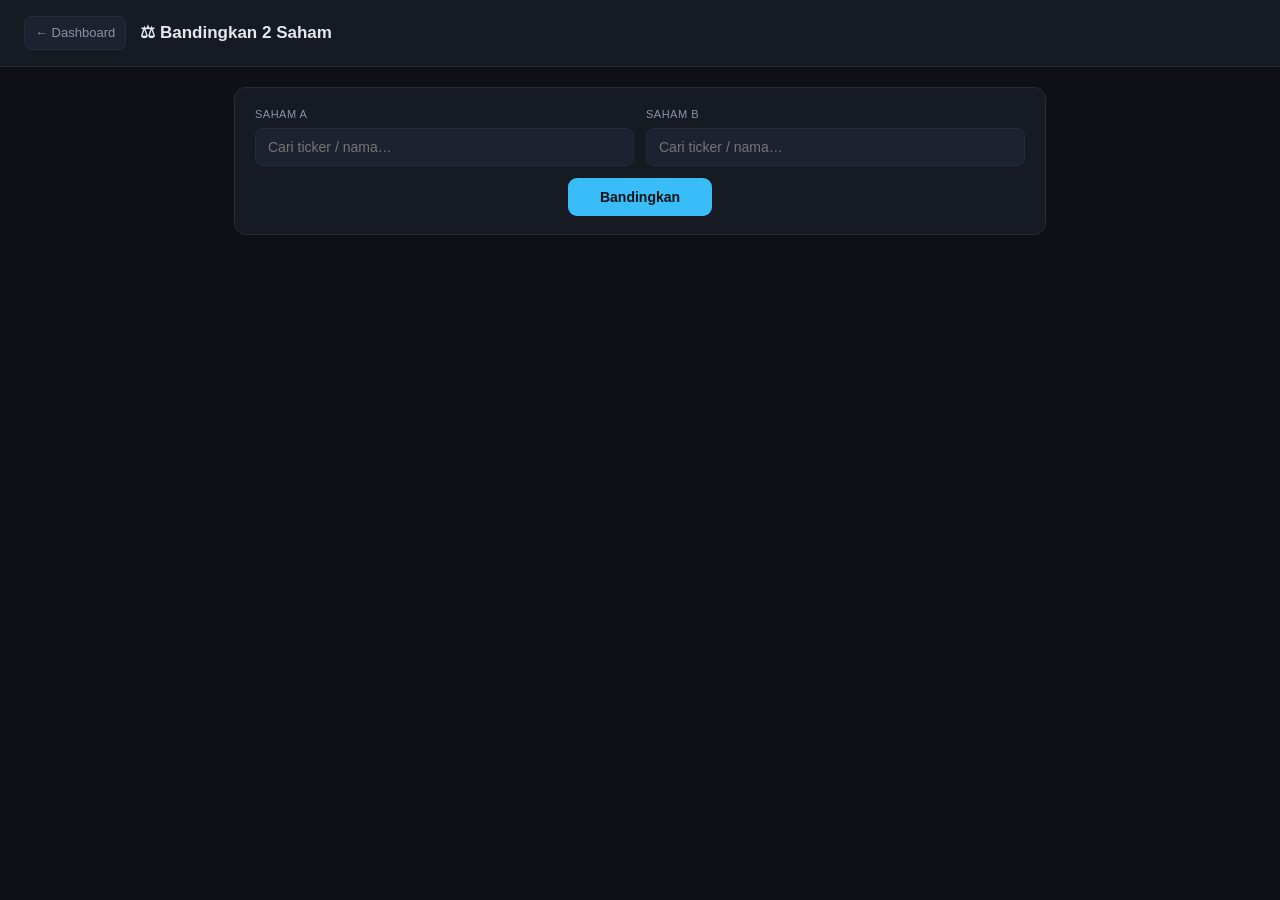
==== compare.html @ 220cf71a "feat: stock detail tabs + radar chart + TV chart + compare page Modal detail sekarang 4 tab:   - Rin" ====
<!doctype html>
<html lang="id">
<head>
  <meta charset="utf-8" />
  <meta name="viewport" content="width=device-width, initial-scale=1, viewport-fit=cover" />
  <meta name="theme-color" content="#0f1117" />
  <title>Bandingkan Saham · Pluang Stock Signal</title>
  <link rel="stylesheet" href="styles.css" />
</head>
<body>

  <header class="cmp-header">
    <a href="index.html" class="cmp-back">← Dashboard</a>
    <h1>⚖ Bandingkan 2 Saham</h1>
  </header>

  <div class="cmp-main">

    <!-- Pickers -->
    <div class="card">
      <div class="cmp-pickers" id="pickers">
        <div class="cmp-picker">
          <label for="input-a">Saham A</label>
          <input id="input-a" list="stock-datalist" placeholder="Cari ticker / nama…" autocomplete="off" spellcheck="false" />
        </div>
        <div class="cmp-picker">
          <label for="input-b">Saham B</label>
          <input id="input-b" list="stock-datalist" placeholder="Cari ticker / nama…" autocomplete="off" spellcheck="false" />
        </div>
        <div class="cmp-btn">
          <button class="cmp-go-btn" id="go-btn">Bandingkan</button>
        </div>
      </div>
      <datalist id="stock-datalist"></datalist>
    </div>

    <!-- Error -->
    <div class="cmp-error" id="cmp-error" style="display:none"></div>

    <!-- Result -->
    <div class="cmp-result" id="cmp-result"></div>

  </div>

  <script src="data/stocks.js"></script>
  <script src="js/signals.js"></script>
  <script src="js/compare.js"></script>
  <script>
    if (!window.STOCK_UNIVERSE || !window.STOCK_UNIVERSE.length) {
      document.getElementById("cmp-error").textContent = "Data saham gagal dimuat. Buka via server lokal atau GitHub Pages.";
      document.getElementById("cmp-error").style.display = "";
    }
  </script>
</body>
</html>
---- styles.css ----
:root {
  --bg: #0f1117;
  --panel: #161a23;
  --panel-2: #1d2230;
  --border: #262c3a;
  --text: #e6e8ee;
  --muted: #8a93a6;
  --accent: #4ade80;
  --accent-2: #38bdf8;
  --up: #22c55e;
  --down: #ef4444;
  --flat: #94a3b8;
  --red: #ef4444;
  --orange: #f97316;
  --yellow: #eab308;
  --green: #22c55e;
  --gray: #6b7280;
}

* { box-sizing: border-box; }

html, body {
  margin: 0; padding: 0;
  background: var(--bg);
  color: var(--text);
  font-family: -apple-system, BlinkMacSystemFont, "Segoe UI", Roboto, "Helvetica Neue", Arial, sans-serif;
  font-size: 14px;
  line-height: 1.5;
  -webkit-tap-highlight-color: transparent;
}

a { color: var(--accent-2); text-decoration: none; }
a:hover { text-decoration: underline; }

/* ── Header ── */
header {
  padding: 20px 28px;
  padding-top: calc(20px + env(safe-area-inset-top, 0px));
  border-bottom: 1px solid var(--border);
  background: linear-gradient(180deg, var(--panel) 0%, var(--bg) 100%);
}
header h1 { margin: 0 0 4px; font-size: 20px; }
header p  { margin: 0; color: var(--muted); font-size: 12px; }
header .palestine-flag {
  display: inline-block; width: 18px; height: 12px;
  background: linear-gradient(to bottom, #000 0% 33%, #fff 33% 66%, #009736 66% 100%);
  position: relative; vertical-align: -2px; margin-right: 6px; border-radius: 2px;
}
header .palestine-flag::before {
  content: ""; position: absolute; left: 0; top: 0; bottom: 0; width: 6px;
  background: #ed2e38; clip-path: polygon(0 0, 100% 50%, 0 100%);
}

/* ── Layout ── */
main {
  padding: 20px 28px;
  padding-bottom: calc(20px + env(safe-area-inset-bottom, 0px));
  display: grid;
  grid-template-columns: 1fr;
  gap: 20px;
}

.card {
  background: var(--panel);
  border: 1px solid var(--border);
  border-radius: 12px;
  padding: 18px 20px;
}
.card h2 { margin: 0 0 12px; font-size: 15px; letter-spacing: 0.2px; }
.card .subtitle { color: var(--muted); margin: -8px 0 12px; font-size: 12px; }

/* ── Controls bar ── */
.controls {
  display: flex;
  flex-wrap: wrap;
  gap: 10px;
  align-items: center;
}
.controls label {
  display: flex;
  align-items: center;
  gap: 6px;
  color: var(--muted);
  font-size: 12px;
  white-space: nowrap;
}
.controls select, .controls input[type=text] {
  background: var(--panel-2);
  color: var(--text);
  border: 1px solid var(--border);
  border-radius: 6px;
  padding: 6px 10px;
  font-size: 13px;
}
.controls .pill {
  background: var(--panel-2);
  border: 1px solid var(--border);
  border-radius: 999px;
  padding: 5px 12px;
  font-size: 12px;
  color: var(--muted);
}

/* ── Desktop table ── */
.table-wrap { margin-top: 14px; overflow-x: auto; }

table { width: 100%; border-collapse: collapse; font-size: 13px; }
th, td {
  text-align: left;
  padding: 10px 8px;
  border-bottom: 1px solid var(--border);
  vertical-align: middle;
}
th {
  font-weight: 600; color: var(--muted); font-size: 11px;
  text-transform: uppercase; letter-spacing: 0.4px;
  cursor: pointer; user-select: none; white-space: nowrap;
}
th:hover { color: var(--text); }
th[data-sort].sorted { color: var(--accent-2); }
th[data-sort].sorted::after { content: " ▾"; }
th[data-sort].sorted.asc::after { content: " ▴"; }

tr.row-clickable { cursor: pointer; }
tr.row-clickable:hover { background: var(--panel-2); }

.ticker { font-weight: 700; }
.name   { color: var(--muted); font-size: 12px; }

/* ── Signal bar (desktop) ── */
.bar-wrap {
  background: var(--panel-2); border-radius: 4px; height: 6px; width: 80px;
  overflow: hidden; display: inline-block; vertical-align: middle; margin-right: 6px;
}
.bar-fill { height: 100%; }
.score-num { font-variant-numeric: tabular-nums; font-weight: 600; }
.signal-cell { white-space: nowrap; }

/* ── Mobile card list ── */
.stocks-mobile { display: none; }

.stock-card {
  background: var(--panel-2);
  border: 1px solid var(--border);
  border-radius: 12px;
  padding: 14px 16px;
  cursor: pointer;
  transition: border-color 0.15s, background 0.15s;
  -webkit-user-select: none;
}
.stock-card:active { background: #232a3a; border-color: var(--accent-2); }

.stock-card .row1 {
  display: flex; justify-content: space-between; align-items: baseline;
  margin-bottom: 2px;
}
.stock-card .row1 .ticker { font-size: 18px; font-weight: 800; letter-spacing: -0.3px; }
.card-score { font-size: 22px; font-weight: 700; color: var(--accent); font-variant-numeric: tabular-nums; }

.stock-card .row2 {
  display: flex; justify-content: space-between; align-items: center;
  margin-bottom: 12px; gap: 8px;
}
.stock-card .row2 .cname { font-size: 12px; color: var(--muted); flex: 1; min-width: 0; overflow: hidden; text-overflow: ellipsis; white-space: nowrap; }

.signals-mini { display: grid; grid-template-columns: repeat(5, 1fr); gap: 6px; }
.sig-pill { background: var(--bg); border-radius: 7px; padding: 6px 4px 5px; text-align: center; }
.sig-label { display: block; font-size: 9px; color: var(--muted); text-transform: uppercase; letter-spacing: 0.5px; margin-bottom: 4px; }
.sig-bar { height: 4px; background: var(--panel); border-radius: 2px; overflow: hidden; margin-bottom: 4px; }
.sig-bar-fill { height: 100%; border-radius: 2px; }
.sig-val { display: block; font-size: 11px; font-weight: 700; font-variant-numeric: tabular-nums; }

/* ── Badges ── */
.badge {
  display: inline-block; padding: 3px 8px; border-radius: 999px;
  font-size: 10px; font-weight: 700; letter-spacing: 0.4px;
  text-transform: uppercase; white-space: nowrap;
}
.badge-red    { background: rgba(239,68,68,.15);   color: var(--red); }
.badge-orange { background: rgba(249,115,22,.15);  color: var(--orange); }
.badge-yellow { background: rgba(234,179,8,.15);   color: var(--yellow); }
.badge-green  { background: rgba(34,197,94,.15);   color: var(--green); }
.badge-gray   { background: rgba(107,114,128,.18); color: var(--gray); }

/* ── KPI ── */
.kpi-row { display: grid; grid-template-columns: repeat(4, 1fr); gap: 10px; }
.kpi {
  background: var(--panel-2); border: 1px solid var(--border);
  border-radius: 8px; padding: 12px 14px;
}
.kpi .lbl { color: var(--muted); font-size: 10px; text-transform: uppercase; letter-spacing: 0.5px; line-height: 1.3; }
.kpi .val { font-size: 24px; font-weight: 700; margin-top: 4px; }

/* ── Guide / Panduan Panel ── */
.guide-panel { border: none; }
.guide-summary {
  display: flex; justify-content: space-between; align-items: center;
  cursor: pointer; list-style: none; padding: 4px 0;
  user-select: none; -webkit-user-select: none;
}
.guide-summary::-webkit-details-marker { display: none; }
.guide-summary::marker { display: none; }
.guide-title {
  font-size: 15px; font-weight: 600; color: var(--text);
}
.guide-hint {
  font-size: 11px; color: var(--muted); transition: opacity 0.2s;
}
.guide-summary::after {
  content: "▾"; font-size: 14px; color: var(--muted);
  margin-left: 8px; transition: transform 0.2s;
}
details[open] .guide-summary::after { transform: rotate(180deg); }
details[open] .guide-hint { opacity: 0; }

.guide-body { padding-top: 18px; }

.guide-section {
  border-top: 1px solid var(--border);
  padding: 16px 0 4px;
}
.guide-section:first-child { border-top: none; padding-top: 0; }
.guide-h3 {
  margin: 0 0 10px; font-size: 13px; font-weight: 700;
  color: var(--accent-2); letter-spacing: 0.2px;
}
.guide-p { font-size: 13px; color: var(--text); margin: 0 0 8px; line-height: 1.6; }
.guide-note {
  font-size: 11px; color: var(--muted); margin: 8px 0 0;
  padding: 8px 10px; background: var(--panel-2);
  border-left: 3px solid var(--border); border-radius: 0 6px 6px 0;
  line-height: 1.5;
}
.guide-list {
  font-size: 13px; color: var(--text); margin: 6px 0 8px 18px; padding: 0;
  line-height: 1.8;
}
.guide-list li { margin-bottom: 2px; }
.guide-list code, .guide-p code {
  background: var(--panel-2); border: 1px solid var(--border);
  border-radius: 4px; padding: 1px 5px; font-size: 12px; font-family: monospace;
}

/* Score guide */
.score-guide-grid { display: flex; flex-direction: column; gap: 5px; margin: 10px 0; }
.sg-item {
  display: flex; align-items: center; gap: 10px;
  padding: 7px 10px; border-radius: 7px; font-size: 12px;
}
.sg-range { font-weight: 700; font-variant-numeric: tabular-nums; min-width: 56px; }
.sg-red    { background: rgba(239,68,68,.10);   color: var(--red); }
.sg-orange { background: rgba(249,115,22,.10);  color: var(--orange); }
.sg-yellow { background: rgba(234,179,8,.10);   color: var(--yellow); }
.sg-green  { background: rgba(34,197,94,.10);   color: var(--green); }
.sg-teal   { background: rgba(56,189,248,.10);  color: var(--accent-2); }
.sg-label  { color: var(--text); font-weight: 500; }

/* Indicator grid */
.indicator-grid {
  display: grid;
  grid-template-columns: repeat(auto-fill, minmax(240px, 1fr));
  gap: 10px; margin-top: 10px;
}
.ind-card {
  background: var(--panel-2); border: 1px solid var(--border);
  border-radius: 10px; padding: 12px 14px;
}
.ind-header {
  display: flex; justify-content: space-between; align-items: baseline;
  margin-bottom: 6px;
}
.ind-name   { font-size: 13px; font-weight: 700; }
.ind-weight { font-size: 10px; color: var(--accent); font-weight: 600; }
.ind-desc   { font-size: 12px; color: var(--text); line-height: 1.55; margin-bottom: 6px; }
.ind-source { font-size: 10px; color: var(--muted); line-height: 1.4; }

/* Ethics guide */
.ethics-guide-grid { display: flex; flex-direction: column; gap: 8px; margin: 10px 0; }
.eg-item {
  display: flex; align-items: flex-start; gap: 10px;
  padding: 8px 10px; background: var(--panel-2);
  border-radius: 8px; border: 1px solid var(--border);
}
.eg-item .badge { flex-shrink: 0; margin-top: 1px; }
.eg-desc { font-size: 12px; color: var(--text); line-height: 1.5; }

/* Mode guide */
.mode-guide-grid { display: grid; grid-template-columns: repeat(3, 1fr); gap: 8px; margin-top: 10px; }
.mg-item {
  background: var(--panel-2); border: 1px solid var(--border);
  border-radius: 10px; padding: 12px;
}
.mg-item.mg-active { border-color: var(--accent-2); }
.mg-name { font-size: 13px; font-weight: 700; margin-bottom: 5px; }
.mg-default { font-size: 10px; font-weight: 400; color: var(--accent-2); }
.mg-desc { font-size: 12px; color: var(--muted); line-height: 1.5; }

/* Glossary */
.glossary-grid { display: flex; flex-direction: column; gap: 0; margin-top: 8px; }
.gl-item {
  display: grid; grid-template-columns: 130px 1fr;
  gap: 8px; padding: 8px 0;
  border-bottom: 1px solid var(--border); font-size: 12px;
}
.gl-item:last-child { border-bottom: none; }
.gl-term { font-weight: 700; color: var(--accent-2); line-height: 1.4; }
.gl-def  { color: var(--text); line-height: 1.5; }

/* ── Forever Pocket ── */
.forever-grid {
  display: grid;
  grid-template-columns: repeat(auto-fill, minmax(200px, 1fr));
  gap: 10px;
}
.pocket-card {
  background: var(--panel-2); border: 1px solid var(--border);
  border-radius: 10px; padding: 14px; cursor: pointer;
  transition: border-color 0.15s;
}
.pocket-card:active { border-color: var(--accent); }
.pocket-card .top { display: flex; justify-content: space-between; align-items: baseline; margin-bottom: 6px; }
.pocket-card .top .ticker { font-size: 16px; font-weight: 700; }
.pocket-card .top .score  { color: var(--accent); font-weight: 700; font-size: 18px; }
.pocket-card .name { font-size: 12px; color: var(--muted); margin-bottom: 8px; }
.pocket-card .meta { color: var(--muted); font-size: 11px; line-height: 1.7; }
.pocket-card .meta strong { color: var(--text); }

/* ── Misc ── */
.note { font-size: 11px; color: var(--muted); margin-top: 10px; line-height: 1.6; }

.disclaimer {
  font-size: 11px; color: var(--muted);
  border-top: 1px dashed var(--border);
  padding: 14px 28px;
  padding-bottom: calc(14px + env(safe-area-inset-bottom, 0px));
}

/* ── Modal ── */
.modal-bg {
  position: fixed; inset: 0;
  background: rgba(0,0,0,0.65);
  display: none; align-items: center; justify-content: center;
  z-index: 50;
}
.modal-bg.show { display: flex; }
.modal {
  background: var(--panel); border: 1px solid var(--border);
  border-radius: 14px; padding: 22px;
  width: min(560px, 92vw); max-height: 85vh; overflow-y: auto;
  position: relative;
}
.modal h3 { margin: 0 0 6px; padding-right: 36px; font-size: 16px; }
.modal .close {
  position: absolute; top: 14px; right: 14px;
  cursor: pointer; color: var(--muted);
  background: var(--panel-2); border: 1px solid var(--border);
  border-radius: 50%; width: 34px; height: 34px;
  font-size: 20px; line-height: 1;
  display: flex; align-items: center; justify-content: center;
  padding: 0;
}
.modal .section { margin-top: 18px; }
.modal .section h4 { margin: 0 0 10px; font-size: 11px; color: var(--muted); text-transform: uppercase; letter-spacing: 0.6px; }
.modal ul { margin: 4px 0 0 16px; padding: 0; }
.modal li { margin-bottom: 5px; font-size: 13px; }

/* Signal detail rows inside modal */
.signal-detail-row { margin-bottom: 12px; }
.sd-header { display: flex; justify-content: space-between; align-items: baseline; margin-bottom: 4px; }
.sd-label  { font-size: 12px; font-weight: 600; }
.sd-score  { font-size: 13px; font-weight: 700; font-variant-numeric: tabular-nums; }
.sd-bar-wrap { height: 6px; background: var(--panel-2); border-radius: 3px; overflow: hidden; margin-bottom: 4px; }
.sd-bar-fill { height: 100%; border-radius: 3px; transition: width 0.3s ease; }
.sd-desc { font-size: 11px; color: var(--muted); line-height: 1.5; }

.composite-row { display: flex; gap: 6px; font-size: 12px; margin-top: 6px; color: var(--muted); }
.composite-row strong { color: var(--text); }

@keyframes slideUp {
  from { transform: translateY(40px); opacity: 0; }
  to   { transform: translateY(0);    opacity: 1; }
}

/* ════════════════════════════════════
   MOBILE  ≤ 720 px
   ════════════════════════════════════ */
@media (max-width: 720px) {
  header {
    padding: 14px 16px;
    padding-top: calc(14px + env(safe-area-inset-top, 0px));
  }
  header h1 { font-size: 17px; }
  header p  { font-size: 11px; }

  main { padding: 12px; gap: 12px; }

  .card { padding: 14px 12px; border-radius: 10px; }
  .card h2 { font-size: 14px; margin-bottom: 8px; }

  /* Controls: sticky + column layout */
  .controls {
    position: sticky;
    top: 0;
    z-index: 10;
    background: var(--panel);
    border-bottom: 1px solid var(--border);
    border-radius: 0;
    margin: -14px -12px 12px;
    padding: 10px 12px;
    flex-direction: column;
    align-items: stretch;
    gap: 8px;
    box-shadow: 0 4px 12px rgba(0,0,0,0.4);
  }
  .controls label {
    flex-direction: row;
    justify-content: space-between;
    align-items: center;
    width: 100%;
  }
  .controls label > span { min-width: 72px; }
  .controls select, .controls input[type=text] {
    flex: 1;
    font-size: 16px; /* prevent iOS auto-zoom */
    padding: 9px 10px;
  }
  .controls .pill { display: none; }

  /* KPI: 2 × 2 */
  .kpi-row { grid-template-columns: repeat(2, 1fr); gap: 8px; }
  .kpi .val { font-size: 20px; }
  .kpi .lbl { font-size: 9px; }

  /* Forever: 2 cols, shrink on very small */
  .forever-grid { grid-template-columns: repeat(2, 1fr); gap: 8px; }
  .pocket-card { padding: 12px 10px; }
  .pocket-card .top .ticker { font-size: 14px; }
  .pocket-card .top .score  { font-size: 16px; }

  /* Table gone, cards appear */
  .table-wrap { display: none; }
  .stocks-mobile {
    display: flex;
    flex-direction: column;
    gap: 10px;
    margin-top: 4px;
  }

  /* Modal → bottom sheet */
  .modal-bg { align-items: flex-end; }
  .modal {
    width: 100%; max-width: 100%; border-radius: 20px 20px 0 0;
    padding: 8px 18px 20px;
    padding-bottom: calc(20px + env(safe-area-inset-bottom, 0px));
    max-height: 88vh;
    animation: slideUp 0.22s ease-out;
    border-left: none; border-right: none; border-bottom: none;
  }
  .modal::before {
    content: ""; display: block;
    width: 40px; height: 4px;
    background: var(--border); border-radius: 2px;
    margin: 8px auto 14px;
  }
  .modal h3 { font-size: 15px; }
  .modal .close {
    top: 12px; right: 14px;
    width: 36px; height: 36px; font-size: 22px;
  }

  .disclaimer { padding: 12px 12px; }

  /* Guide panel mobile */
  .guide-title { font-size: 13px; }
  .indicator-grid { grid-template-columns: 1fr; }
  .mode-guide-grid { grid-template-columns: 1fr; gap: 6px; }
  .gl-item { grid-template-columns: 110px 1fr; }
  .score-guide-grid { gap: 4px; }
  .sg-item { padding: 6px 8px; font-size: 11px; }
}

@media (max-width: 380px) {
  .forever-grid { grid-template-columns: 1fr; }
  .signals-mini { gap: 4px; }
  .sig-pill { padding: 5px 2px 4px; }
  .gl-item { grid-template-columns: 1fr; gap: 2px; }
  .gl-term { font-size: 11px; }
}

/* ══════════════════════════════════════════════
   MODAL TABS
   ══════════════════════════════════════════════ */
.modal-tabs {
  display: flex;
  gap: 2px;
  margin: 14px -22px 0;
  padding: 0 22px;
  border-bottom: 1px solid var(--border);
  overflow-x: auto;
  -webkit-overflow-scrolling: touch;
  scrollbar-width: none;
}
.modal-tabs::-webkit-scrollbar { display: none; }
.tab-btn {
  flex-shrink: 0;
  background: none;
  border: none;
  border-bottom: 2px solid transparent;
  color: var(--muted);
  padding: 8px 13px;
  font-size: 12px;
  font-weight: 600;
  cursor: pointer;
  white-space: nowrap;
  margin-bottom: -1px;
  transition: color 0.15s, border-color 0.15s;
  letter-spacing: 0.2px;
}
.tab-btn.active { color: var(--accent-2); border-bottom-color: var(--accent-2); }
.tab-btn:hover  { color: var(--text); }
.tab-panel      { padding-top: 16px; }

/* ══════════════════════════════════════════════
   MODAL ENHANCED — score header, radar, TV chart
   ══════════════════════════════════════════════ */
.modal-score-header {
  display: flex;
  gap: 12px;
  padding: 10px 0 4px;
  flex-wrap: wrap;
  border-bottom: 1px solid var(--border);
  margin-bottom: 0;
}
.msh-item   { text-align: center; flex: 1; min-width: 64px; }
.msh-val    { font-size: 26px; font-weight: 800; line-height: 1; }
.msh-val.up   { color: var(--accent); }
.msh-val.flat { color: var(--flat); }
.msh-val.down { color: var(--red); }
.msh-val.excl { color: var(--muted); font-size: 18px; }
.msh-lbl    { font-size: 9px; color: var(--muted); text-transform: uppercase; letter-spacing: 0.5px; margin-top: 4px; }

.modal-sector {
  font-size: 11px; color: var(--muted);
  margin: 2px 0 0; padding-right: 36px;
}

.radar-wrap {
  display: flex;
  justify-content: center;
  padding: 8px 0 4px;
}

.tv-chart-wrap {
  width: 100%;
  height: 280px;
  background: var(--panel-2);
  border-radius: 10px;
  overflow: hidden;
  border: 1px solid var(--border);
  position: relative;
}
.tv-chart-wrap iframe { width: 100%; height: 100%; border: none; display: block; }
.tv-note { font-size: 11px; color: var(--muted); margin-top: 8px; text-align: center; }

.fund-table { width: 100%; border-collapse: collapse; font-size: 13px; margin-top: 4px; }
.fund-table td { padding: 8px 0; border-bottom: 1px solid var(--border); vertical-align: top; }
.fund-table td:first-child { color: var(--muted); width: 48%; }
.fund-table td:last-child  { font-weight: 600; }
.fund-table tr:last-child td { border-bottom: none; }
.fund-table .td-sub { font-size: 11px; color: var(--muted); font-weight: 400; display: block; margin-top: 2px; }

.compare-link-btn {
  display: flex;
  align-items: center;
  justify-content: center;
  gap: 6px;
  margin-top: 18px;
  padding: 11px 16px;
  background: var(--panel-2);
  border: 1px solid var(--border);
  border-radius: 10px;
  color: var(--accent-2);
  font-size: 13px;
  font-weight: 600;
  transition: border-color 0.15s, background 0.15s;
  cursor: pointer;
}
.compare-link-btn:hover { border-color: var(--accent-2); background: rgba(56,189,248,.08); text-decoration: none; }

.signal-detail-row.highlight { background: rgba(74,222,128,.06); border-radius: 8px; padding: 4px 8px; margin-left: -8px; margin-right: -8px; }

/* ══════════════════════════════════════════════
   COMPARE PAGE
   ══════════════════════════════════════════════ */
.cmp-header {
  padding: 16px 24px;
  border-bottom: 1px solid var(--border);
  background: var(--panel);
  display: flex;
  align-items: center;
  gap: 14px;
}
.cmp-back {
  color: var(--muted); font-size: 13px; text-decoration: none;
  display: flex; align-items: center; gap: 4px;
  padding: 6px 10px; border-radius: 7px;
  border: 1px solid var(--border); background: var(--panel-2);
  white-space: nowrap;
}
.cmp-back:hover { color: var(--text); text-decoration: none; }
.cmp-header h1 { margin: 0; font-size: 17px; flex: 1; }

.cmp-main { padding: 20px 24px; max-width: 860px; margin: 0 auto; display: flex; flex-direction: column; gap: 18px; }

.cmp-pickers {
  display: grid;
  grid-template-columns: 1fr 1fr;
  gap: 12px;
  align-items: end;
}
.cmp-picker label {
  display: block; font-size: 11px; color: var(--muted);
  text-transform: uppercase; letter-spacing: 0.5px; margin-bottom: 6px;
}
.cmp-picker input {
  width: 100%;
  background: var(--panel-2); color: var(--text);
  border: 1px solid var(--border); border-radius: 8px;
  padding: 10px 12px; font-size: 14px;
  transition: border-color 0.15s;
}
.cmp-picker input:focus { outline: none; border-color: var(--accent-2); }
.cmp-btn {
  grid-column: 1/-1;
  display: flex; justify-content: center;
}
.cmp-go-btn {
  background: var(--accent-2); color: #0f1117;
  border: none; border-radius: 9px;
  padding: 11px 32px; font-size: 14px; font-weight: 700;
  cursor: pointer; transition: opacity 0.15s;
}
.cmp-go-btn:hover { opacity: 0.85; }

.cmp-result { display: none; }
.cmp-result.show { display: block; }

.cmp-card {
  background: var(--panel);
  border: 1px solid var(--border);
  border-radius: 12px;
  padding: 18px 20px;
  margin-bottom: 14px;
}
.cmp-card h3 {
  margin: 0 0 14px;
  font-size: 11px; color: var(--muted);
  text-transform: uppercase; letter-spacing: 0.6px;
}

.cmp-headers {
  display: grid;
  grid-template-columns: 1fr 1fr;
  gap: 12px;
  margin-bottom: 16px;
}
.cmp-stock-header {
  background: var(--panel-2); border: 1px solid var(--border);
  border-radius: 10px; padding: 14px 16px;
}
.cmp-stock-header .ticker { font-size: 20px; font-weight: 800; }
.cmp-stock-header .name   { font-size: 12px; color: var(--muted); margin: 2px 0 8px; }
.cmp-stock-header .scores { display: flex; gap: 12px; }
.cmp-sh-score { text-align: center; }
.cmp-sh-score .v { font-size: 22px; font-weight: 800; color: var(--accent); }
.cmp-sh-score .l { font-size: 10px; color: var(--muted); }

.cmp-signal-row {
  display: grid;
  grid-template-columns: 80px 1fr 1fr;
  gap: 10px;
  align-items: center;
  padding: 8px 0;
  border-bottom: 1px solid var(--border);
}
.cmp-signal-row:last-child { border-bottom: none; }
.csr-label { font-size: 11px; color: var(--muted); font-weight: 600; }
.csr-cell  { display: flex; flex-direction: column; gap: 3px; }
.csr-score { font-size: 13px; font-weight: 700; font-variant-numeric: tabular-nums; }
.csr-bar   { height: 5px; background: var(--panel-2); border-radius: 3px; overflow: hidden; }
.csr-bar-fill { height: 100%; border-radius: 3px; }
.csr-win   { background: rgba(74,222,128,.08); border-radius: 6px; padding: 2px 6px; display: inline-block; }

.cmp-fund-row {
  display: grid;
  grid-template-columns: 80px 1fr 1fr;
  gap: 10px;
  padding: 8px 0;
  border-bottom: 1px solid var(--border);
  font-size: 13px;
}
.cmp-fund-row:last-child { border-bottom: none; }
.cfr-label { color: var(--muted); font-size: 11px; }
.cfr-val   { font-weight: 600; }

.cmp-ethics-row {
  display: grid;
  grid-template-columns: 1fr 1fr;
  gap: 12px;
}
.cer-item {
  background: var(--panel-2); border: 1px solid var(--border);
  border-radius: 8px; padding: 12px;
}
.cer-item .rationale { font-size: 12px; color: var(--muted); margin-top: 6px; line-height: 1.5; }

.cmp-error {
  background: rgba(239,68,68,.1); border: 1px solid rgba(239,68,68,.3);
  border-radius: 8px; padding: 12px 16px; color: var(--red);
  font-size: 13px; margin-top: 4px;
}

@media (max-width: 600px) {
  .cmp-main { padding: 12px; }
  .cmp-header { padding: 12px 14px; }
  .cmp-header h1 { font-size: 14px; }
  .cmp-signal-row { grid-template-columns: 64px 1fr 1fr; gap: 6px; }
  .csr-label { font-size: 10px; }
  .cmp-fund-row { grid-template-columns: 64px 1fr 1fr; }
}
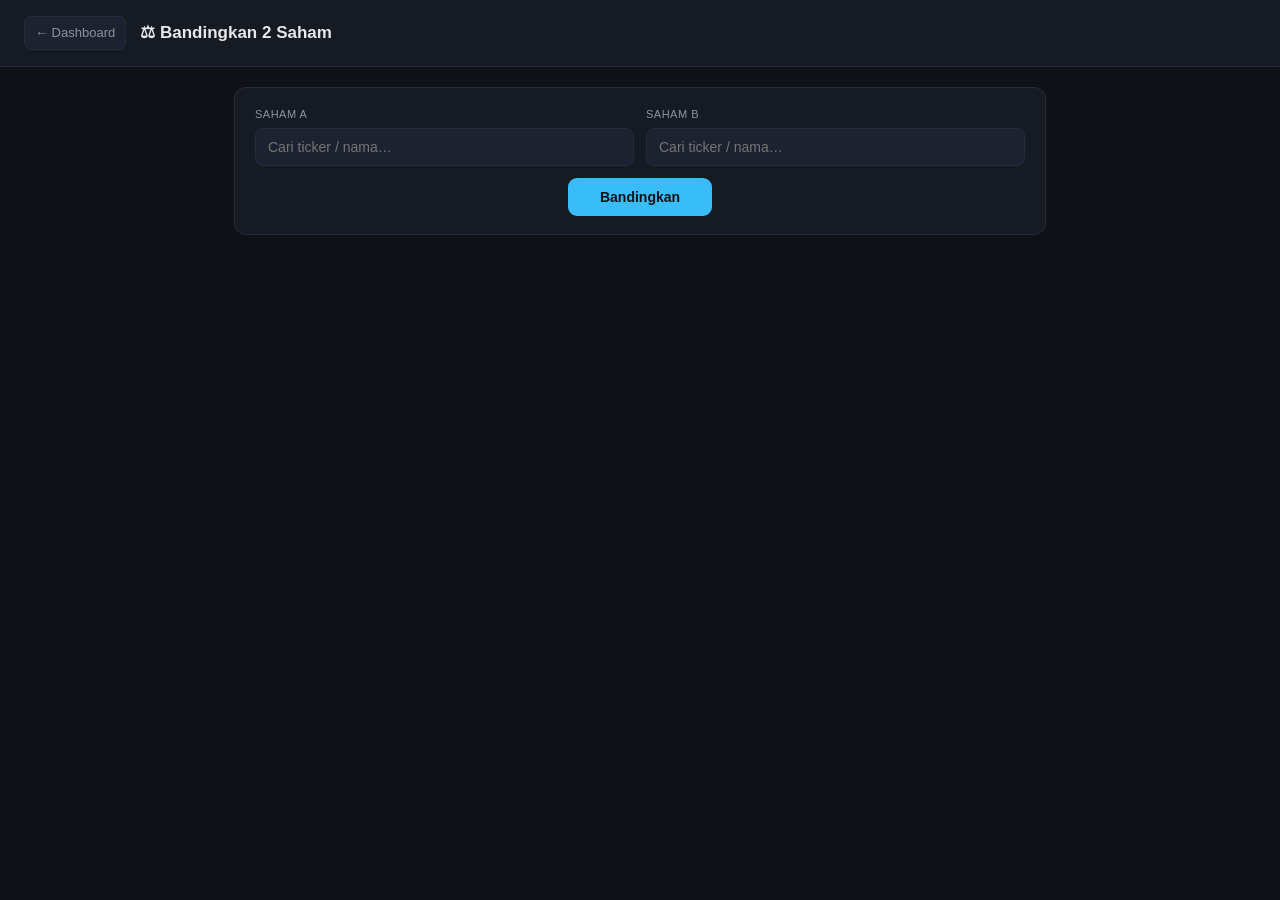
==== commit 5261c685: "docs+ui: add inline SVG favicon (kill /favicon.ico 404); refresh README - index.html & compare.html:" ====
--- a/compare.html
+++ b/compare.html
@@ -5,6 +5,7 @@
   <meta name="viewport" content="width=device-width, initial-scale=1, viewport-fit=cover" />
   <meta name="theme-color" content="#0f1117" />
   <title>Bandingkan Saham · Pluang Stock Signal</title>
+  <link rel="icon" href="data:image/svg+xml,%3Csvg xmlns='http://www.w3.org/2000/svg' viewBox='0 0 64 64'%3E%3Crect width='64' height='64' rx='14' fill='%230f1117'/%3E%3Cpolyline points='10,44 24,30 34,38 54,14' fill='none' stroke='%234ade80' stroke-width='6' stroke-linecap='round' stroke-linejoin='round'/%3E%3Ccircle cx='54' cy='14' r='5' fill='%234ade80'/%3E%3C/svg%3E" />
   <link rel="stylesheet" href="styles.css" />
 </head>
 <body>
--- a/styles.css
+++ b/styles.css
@@ -15,27 +15,29 @@
   --yellow: #eab308;
   --green: #22c55e;
   --gray: #6b7280;
-}
-
-* { box-sizing: border-box; }
+  --safe-top: env(safe-area-inset-top, 0px);
+  --safe-bot: env(safe-area-inset-bottom, 0px);
+}
+
+* { box-sizing: border-box; -webkit-tap-highlight-color: transparent; }
 
 html, body {
   margin: 0; padding: 0;
   background: var(--bg);
   color: var(--text);
   font-family: -apple-system, BlinkMacSystemFont, "Segoe UI", Roboto, "Helvetica Neue", Arial, sans-serif;
-  font-size: 14px;
+  font-size: 15px;
   line-height: 1.5;
-  -webkit-tap-highlight-color: transparent;
-}
+  -webkit-text-size-adjust: 100%;
+}
+body { padding-bottom: var(--safe-bot); }
 
 a { color: var(--accent-2); text-decoration: none; }
 a:hover { text-decoration: underline; }
 
 /* ── Header ── */
 header {
-  padding: 20px 28px;
-  padding-top: calc(20px + env(safe-area-inset-top, 0px));
+  padding: calc(20px + var(--safe-top)) 32px 20px;
   border-bottom: 1px solid var(--border);
   background: linear-gradient(180deg, var(--panel) 0%, var(--bg) 100%);
 }
@@ -50,10 +52,88 @@
   content: ""; position: absolute; left: 0; top: 0; bottom: 0; width: 6px;
   background: #ed2e38; clip-path: polygon(0 0, 100% 50%, 0 100%);
 }
+.freshness {
+  display: inline-flex; align-items: center; gap: 6px;
+  margin-top: 10px;
+  font-size: 11px; color: var(--muted);
+  background: var(--panel-2);
+  border: 1px solid var(--border);
+  border-radius: 999px;
+  padding: 4px 10px;
+}
+.freshness .dot {
+  width: 8px; height: 8px; border-radius: 50%;
+  background: var(--gray);
+  flex-shrink: 0;
+}
+.freshness .dot.fresh { background: var(--green); box-shadow: 0 0 6px var(--green); }
+.freshness .dot.stale { background: var(--yellow); }
+.freshness .dot.old   { background: var(--down); }
+
+.header-actions {
+  display: flex; flex-wrap: wrap; gap: 10px; align-items: center;
+  margin-top: 10px;
+}
+.refresh-btn {
+  display: inline-flex; align-items: center; gap: 6px;
+  min-height: 36px; padding: 6px 14px;
+  background: var(--accent-2);
+  color: #0f1117;
+  border: none; border-radius: 999px;
+  font-weight: 700; font-size: 13px;
+  cursor: pointer;
+  font-family: inherit;
+  transition: transform 0.1s, opacity 0.2s;
+}
+.refresh-btn:active { transform: scale(0.96); }
+.refresh-btn:disabled { opacity: 0.6; cursor: wait; }
+.refresh-btn .ico { font-size: 16px; display: inline-block; }
+.refresh-btn.loading .ico { animation: spin 1s linear infinite; }
+@keyframes spin { to { transform: rotate(360deg); } }
+
+/* Toast */
+.toast {
+  position: fixed; left: 50%; bottom: calc(20px + var(--safe-bot));
+  transform: translateX(-50%) translateY(120%);
+  background: var(--panel);
+  color: var(--text);
+  border: 1px solid var(--border);
+  border-radius: 999px;
+  padding: 10px 18px;
+  font-size: 13px;
+  box-shadow: 0 8px 24px rgba(0,0,0,0.4);
+  z-index: 60;
+  max-width: calc(100vw - 32px);
+  text-align: center;
+  transition: transform 0.25s ease-out, opacity 0.25s;
+  opacity: 0;
+  pointer-events: none;
+}
+.toast.show { transform: translateX(-50%) translateY(0); opacity: 1; }
+.toast.success { border-color: var(--green); }
+.toast.error   { border-color: var(--red);   color: #fecaca; }
+
+/* PAT modal buttons */
+.pat-actions { display: flex; gap: 8px; flex-wrap: wrap; }
+.btn-primary, .btn-secondary, .btn-danger {
+  flex: 1;
+  min-height: 40px;
+  padding: 8px 14px;
+  border-radius: 8px;
+  font-weight: 600;
+  font-size: 13px;
+  cursor: pointer;
+  border: 1px solid var(--border);
+  font-family: inherit;
+}
+.btn-primary   { background: var(--accent-2); color: #0f1117; border-color: var(--accent-2); }
+.btn-secondary { background: var(--panel-2); color: var(--text); }
+.btn-danger    { background: transparent; color: var(--red); border-color: var(--red); }
+.btn-primary:active, .btn-secondary:active, .btn-danger:active { transform: scale(0.98); }
 
 /* ── Layout ── */
 main {
-  padding: 20px 28px;
+  padding: 20px 88px 20px 28px;
   padding-bottom: calc(20px + env(safe-area-inset-bottom, 0px));
   display: grid;
   grid-template-columns: 1fr;
@@ -77,21 +157,23 @@
   align-items: center;
 }
 .controls label {
-  display: flex;
-  align-items: center;
-  gap: 6px;
   color: var(--muted);
   font-size: 12px;
-  white-space: nowrap;
+  display: flex;
+  flex-direction: column;
+  gap: 4px;
 }
 .controls select, .controls input[type=text] {
   background: var(--panel-2);
   color: var(--text);
   border: 1px solid var(--border);
-  border-radius: 6px;
-  padding: 6px 10px;
-  font-size: 13px;
-}
+  border-radius: 8px;
+  padding: 10px 12px;
+  font-size: 14px;
+  min-height: 40px;
+  font-family: inherit;
+}
+.controls input[type=text] { -webkit-appearance: none; appearance: none; }
 .controls .pill {
   background: var(--panel-2);
   border: 1px solid var(--border);
@@ -117,10 +199,9 @@
   cursor: pointer; user-select: none; white-space: nowrap;
 }
 th:hover { color: var(--text); }
-th[data-sort].sorted { color: var(--accent-2); }
-th[data-sort].sorted::after { content: " ▾"; }
-th[data-sort].sorted.asc::after { content: " ▴"; }
-
+th.sorted { color: var(--text); }
+th.sorted::after { content: " ▾"; }
+th.sorted.asc::after { content: " ▴"; }
 tr.row-clickable { cursor: pointer; }
 tr.row-clickable:hover { background: var(--panel-2); }
 
@@ -165,15 +246,15 @@
 
 .signals-mini { display: grid; grid-template-columns: repeat(5, 1fr); gap: 6px; }
 .sig-pill { background: var(--bg); border-radius: 7px; padding: 6px 4px 5px; text-align: center; }
-.sig-label { display: block; font-size: 9px; color: var(--muted); text-transform: uppercase; letter-spacing: 0.5px; margin-bottom: 4px; }
-.sig-bar { height: 4px; background: var(--panel); border-radius: 2px; overflow: hidden; margin-bottom: 4px; }
+.sig-label { display: block; font-size: 11px; color: var(--muted); text-transform: uppercase; letter-spacing: 0.4px; margin-bottom: 4px; }
+.sig-bar { height: 5px; background: var(--panel); border-radius: 2px; overflow: hidden; margin-bottom: 4px; }
 .sig-bar-fill { height: 100%; border-radius: 2px; }
-.sig-val { display: block; font-size: 11px; font-weight: 700; font-variant-numeric: tabular-nums; }
+.sig-val { display: block; font-size: 12px; font-weight: 700; font-variant-numeric: tabular-nums; }
 
 /* ── Badges ── */
 .badge {
-  display: inline-block; padding: 3px 8px; border-radius: 999px;
-  font-size: 10px; font-weight: 700; letter-spacing: 0.4px;
+  display: inline-block; padding: 3px 9px; border-radius: 999px;
+  font-size: 11px; font-weight: 700; letter-spacing: 0.4px;
   text-transform: uppercase; white-space: nowrap;
 }
 .badge-red    { background: rgba(239,68,68,.15);   color: var(--red); }
@@ -188,8 +269,8 @@
   background: var(--panel-2); border: 1px solid var(--border);
   border-radius: 8px; padding: 12px 14px;
 }
-.kpi .lbl { color: var(--muted); font-size: 10px; text-transform: uppercase; letter-spacing: 0.5px; line-height: 1.3; }
-.kpi .val { font-size: 24px; font-weight: 700; margin-top: 4px; }
+.kpi .lbl { color: var(--muted); font-size: 12px; text-transform: uppercase; letter-spacing: 0.4px; line-height: 1.3; }
+.kpi .val { font-size: 26px; font-weight: 700; margin-top: 4px; }
 
 /* ── Guide / Panduan Panel ── */
 .guide-panel { border: none; }
@@ -271,8 +352,8 @@
 }
 .ind-name   { font-size: 13px; font-weight: 700; }
 .ind-weight { font-size: 10px; color: var(--accent); font-weight: 600; }
-.ind-desc   { font-size: 12px; color: var(--text); line-height: 1.55; margin-bottom: 6px; }
-.ind-source { font-size: 10px; color: var(--muted); line-height: 1.4; }
+.ind-desc   { font-size: 13px; color: var(--text); line-height: 1.55; margin-bottom: 6px; }
+.ind-source { font-size: 11px; color: var(--muted); line-height: 1.4; }
 
 /* Ethics guide */
 .ethics-guide-grid { display: flex; flex-direction: column; gap: 8px; margin: 10px 0; }
@@ -313,34 +394,88 @@
   gap: 10px;
 }
 .pocket-card {
-  background: var(--panel-2); border: 1px solid var(--border);
-  border-radius: 10px; padding: 14px; cursor: pointer;
-  transition: border-color 0.15s;
-}
-.pocket-card:active { border-color: var(--accent); }
+  background: var(--panel-2);
+  border: 1px solid var(--border);
+  border-radius: 10px;
+  padding: 14px;
+  cursor: pointer;
+  transition: transform 0.1s, border-color 0.1s;
+}
+.pocket-card:active { transform: scale(0.98); border-color: var(--accent-2); }
 .pocket-card .top { display: flex; justify-content: space-between; align-items: baseline; margin-bottom: 6px; }
 .pocket-card .top .ticker { font-size: 16px; font-weight: 700; }
 .pocket-card .top .score  { color: var(--accent); font-weight: 700; font-size: 18px; }
-.pocket-card .name { font-size: 12px; color: var(--muted); margin-bottom: 8px; }
-.pocket-card .meta { color: var(--muted); font-size: 11px; line-height: 1.7; }
+.pocket-card .name { font-size: 13px; color: var(--muted); margin-bottom: 8px; }
+.pocket-card .meta { color: var(--muted); font-size: 12px; line-height: 1.7; }
 .pocket-card .meta strong { color: var(--text); }
 
 /* ── Misc ── */
-.note { font-size: 11px; color: var(--muted); margin-top: 10px; line-height: 1.6; }
+.note { font-size: 12px; color: var(--muted); margin-top: 10px; line-height: 1.6; }
 
 .disclaimer {
-  font-size: 11px; color: var(--muted);
+  font-size: 12px; color: var(--muted);
   border-top: 1px dashed var(--border);
   padding: 14px 28px;
   padding-bottom: calc(14px + env(safe-area-inset-bottom, 0px));
 }
 
-/* ── Modal ── */
+/* Mobile stock card list (hidden on desktop) */
+.stocks-mobile { display: none; flex-direction: column; gap: 10px; }
+.stock-card {
+  background: var(--panel-2);
+  border: 1px solid var(--border);
+  border-radius: 12px;
+  padding: 14px;
+  cursor: pointer;
+  transition: transform 0.1s, border-color 0.1s;
+}
+.stock-card:active { transform: scale(0.99); border-color: var(--accent-2); }
+.stock-card .row1 {
+  display: flex; align-items: baseline; justify-content: space-between;
+  gap: 8px; margin-bottom: 4px;
+}
+.stock-card .row1 .ticker { font-size: 18px; }
+.stock-card .row1 .score  { color: var(--accent); font-weight: 700; font-size: 22px; font-variant-numeric: tabular-nums; }
+.stock-card .row2 {
+  display: flex; align-items: center; justify-content: space-between;
+  gap: 8px; margin-bottom: 10px;
+}
+.stock-card .row2 .name {
+  flex: 1; font-size: 12px; overflow: hidden;
+  text-overflow: ellipsis; white-space: nowrap;
+}
+.stock-card .signals-mini {
+  display: grid;
+  grid-template-columns: repeat(5, 1fr);
+  gap: 6px;
+  margin-top: 6px;
+}
+.stock-card .sig {
+  background: var(--panel);
+  border-radius: 6px;
+  padding: 6px 4px;
+  text-align: center;
+}
+.stock-card .sig .lbl {
+  font-size: 9px; color: var(--muted);
+  text-transform: uppercase; letter-spacing: 0.4px;
+}
+.stock-card .sig .val {
+  font-size: 12px; font-weight: 700; font-variant-numeric: tabular-nums;
+  margin-top: 2px;
+}
+.stock-card .sig.up    .val { color: var(--up); }
+.stock-card .sig.down  .val { color: var(--down); }
+.stock-card .sig.flat  .val { color: var(--text); }
+.stocks-empty { color: var(--muted); font-size: 13px; padding: 20px; text-align: center; }
+
+/* Detail modal */
 .modal-bg {
   position: fixed; inset: 0;
   background: rgba(0,0,0,0.65);
   display: none; align-items: center; justify-content: center;
   z-index: 50;
+  padding: 20px;
 }
 .modal-bg.show { display: flex; }
 .modal {
@@ -365,15 +500,15 @@
 .modal li { margin-bottom: 5px; font-size: 13px; }
 
 /* Signal detail rows inside modal */
-.signal-detail-row { margin-bottom: 12px; }
-.sd-header { display: flex; justify-content: space-between; align-items: baseline; margin-bottom: 4px; }
-.sd-label  { font-size: 12px; font-weight: 600; }
-.sd-score  { font-size: 13px; font-weight: 700; font-variant-numeric: tabular-nums; }
-.sd-bar-wrap { height: 6px; background: var(--panel-2); border-radius: 3px; overflow: hidden; margin-bottom: 4px; }
+.signal-detail-row { margin-bottom: 14px; }
+.sd-header { display: flex; justify-content: space-between; align-items: baseline; margin-bottom: 5px; }
+.sd-label  { font-size: 14px; font-weight: 600; }
+.sd-score  { font-size: 15px; font-weight: 700; font-variant-numeric: tabular-nums; }
+.sd-bar-wrap { height: 7px; background: var(--panel-2); border-radius: 3px; overflow: hidden; margin-bottom: 5px; }
 .sd-bar-fill { height: 100%; border-radius: 3px; transition: width 0.3s ease; }
-.sd-desc { font-size: 11px; color: var(--muted); line-height: 1.5; }
-
-.composite-row { display: flex; gap: 6px; font-size: 12px; margin-top: 6px; color: var(--muted); }
+.sd-desc { font-size: 12px; color: var(--muted); line-height: 1.5; }
+
+.composite-row { display: flex; gap: 6px; font-size: 13px; margin-top: 6px; color: var(--muted); }
 .composite-row strong { color: var(--text); }
 
 @keyframes slideUp {
@@ -392,7 +527,7 @@
   header h1 { font-size: 17px; }
   header p  { font-size: 11px; }
 
-  main { padding: 12px; gap: 12px; }
+  main { padding: 12px 12px calc(64px + env(safe-area-inset-bottom, 0px)); gap: 12px; }
 
   .card { padding: 14px 12px; border-radius: 10px; }
   .card h2 { font-size: 14px; margin-bottom: 8px; }
@@ -471,12 +606,12 @@
   .disclaimer { padding: 12px 12px; }
 
   /* Guide panel mobile */
-  .guide-title { font-size: 13px; }
+  .guide-title { font-size: 14px; }
   .indicator-grid { grid-template-columns: 1fr; }
   .mode-guide-grid { grid-template-columns: 1fr; gap: 6px; }
   .gl-item { grid-template-columns: 110px 1fr; }
   .score-guide-grid { gap: 4px; }
-  .sg-item { padding: 6px 8px; font-size: 11px; }
+  .sg-item { padding: 6px 8px; font-size: 12px; }
 }
 
 @media (max-width: 380px) {
@@ -507,8 +642,8 @@
   border: none;
   border-bottom: 2px solid transparent;
   color: var(--muted);
-  padding: 8px 13px;
-  font-size: 12px;
+  padding: 10px 14px;
+  font-size: 13px;
   font-weight: 600;
   cursor: pointer;
   white-space: nowrap;
@@ -537,7 +672,7 @@
 .msh-val.flat { color: var(--flat); }
 .msh-val.down { color: var(--red); }
 .msh-val.excl { color: var(--muted); font-size: 18px; }
-.msh-lbl    { font-size: 9px; color: var(--muted); text-transform: uppercase; letter-spacing: 0.5px; margin-top: 4px; }
+.msh-lbl    { font-size: 11px; color: var(--muted); text-transform: uppercase; letter-spacing: 0.4px; margin-top: 4px; }
 
 .modal-sector {
   font-size: 11px; color: var(--muted);
@@ -560,14 +695,14 @@
   position: relative;
 }
 .tv-chart-wrap iframe { width: 100%; height: 100%; border: none; display: block; }
-.tv-note { font-size: 11px; color: var(--muted); margin-top: 8px; text-align: center; }
-
-.fund-table { width: 100%; border-collapse: collapse; font-size: 13px; margin-top: 4px; }
-.fund-table td { padding: 8px 0; border-bottom: 1px solid var(--border); vertical-align: top; }
+.tv-note { font-size: 12px; color: var(--muted); margin-top: 8px; text-align: center; }
+
+.fund-table { width: 100%; border-collapse: collapse; font-size: 14px; margin-top: 4px; }
+.fund-table td { padding: 9px 0; border-bottom: 1px solid var(--border); vertical-align: top; }
 .fund-table td:first-child { color: var(--muted); width: 48%; }
 .fund-table td:last-child  { font-weight: 600; }
 .fund-table tr:last-child td { border-bottom: none; }
-.fund-table .td-sub { font-size: 11px; color: var(--muted); font-weight: 400; display: block; margin-top: 2px; }
+.fund-table .td-sub { font-size: 12px; color: var(--muted); font-weight: 400; display: block; margin-top: 2px; }
 
 .compare-link-btn {
   display: flex;
@@ -649,82 +784,316 @@
   background: var(--panel);
   border: 1px solid var(--border);
   border-radius: 12px;
-  padding: 18px 20px;
-  margin-bottom: 14px;
-}
-.cmp-card h3 {
-  margin: 0 0 14px;
-  font-size: 11px; color: var(--muted);
-  text-transform: uppercase; letter-spacing: 0.6px;
-}
-
-.cmp-headers {
-  display: grid;
-  grid-template-columns: 1fr 1fr;
-  gap: 12px;
-  margin-bottom: 16px;
-}
-.cmp-stock-header {
-  background: var(--panel-2); border: 1px solid var(--border);
-  border-radius: 10px; padding: 14px 16px;
-}
-.cmp-stock-header .ticker { font-size: 20px; font-weight: 800; }
-.cmp-stock-header .name   { font-size: 12px; color: var(--muted); margin: 2px 0 8px; }
-.cmp-stock-header .scores { display: flex; gap: 12px; }
-.cmp-sh-score { text-align: center; }
-.cmp-sh-score .v { font-size: 22px; font-weight: 800; color: var(--accent); }
-.cmp-sh-score .l { font-size: 10px; color: var(--muted); }
-
-.cmp-signal-row {
-  display: grid;
-  grid-template-columns: 80px 1fr 1fr;
-  gap: 10px;
-  align-items: center;
-  padding: 8px 0;
-  border-bottom: 1px solid var(--border);
-}
-.cmp-signal-row:last-child { border-bottom: none; }
-.csr-label { font-size: 11px; color: var(--muted); font-weight: 600; }
-.csr-cell  { display: flex; flex-direction: column; gap: 3px; }
-.csr-score { font-size: 13px; font-weight: 700; font-variant-numeric: tabular-nums; }
-.csr-bar   { height: 5px; background: var(--panel-2); border-radius: 3px; overflow: hidden; }
-.csr-bar-fill { height: 100%; border-radius: 3px; }
-.csr-win   { background: rgba(74,222,128,.08); border-radius: 6px; padding: 2px 6px; display: inline-block; }
-
-.cmp-fund-row {
-  display: grid;
-  grid-template-columns: 80px 1fr 1fr;
-  gap: 10px;
-  padding: 8px 0;
-  border-bottom: 1px solid var(--border);
-  font-size: 13px;
-}
-.cmp-fund-row:last-child { border-bottom: none; }
-.cfr-label { color: var(--muted); font-size: 11px; }
-.cfr-val   { font-weight: 600; }
-
-.cmp-ethics-row {
-  display: grid;
-  grid-template-columns: 1fr 1fr;
-  gap: 12px;
-}
-.cer-item {
-  background: var(--panel-2); border: 1px solid var(--border);
-  border-radius: 8px; padding: 12px;
-}
-.cer-item .rationale { font-size: 12px; color: var(--muted); margin-top: 6px; line-height: 1.5; }
-
-.cmp-error {
-  background: rgba(239,68,68,.1); border: 1px solid rgba(239,68,68,.3);
-  border-radius: 8px; padding: 12px 16px; color: var(--red);
-  font-size: 13px; margin-top: 4px;
-}
-
-@media (max-width: 600px) {
-  .cmp-main { padding: 12px; }
-  .cmp-header { padding: 12px 14px; }
-  .cmp-header h1 { font-size: 14px; }
-  .cmp-signal-row { grid-template-columns: 64px 1fr 1fr; gap: 6px; }
-  .csr-label { font-size: 10px; }
-  .cmp-fund-row { grid-template-columns: 64px 1fr 1fr; }
-}
+  padding: 22px;
+  width: min(560px, 100%);
+  max-height: 85vh;
+  overflow: auto;
+  -webkit-overflow-scrolling: touch;
+}
+.modal h3 { margin: 0 0 4px; padding-right: 32px; }
+.modal .close {
+  position: absolute;
+  top: 8px; right: 8px;
+  width: 36px; height: 36px;
+  cursor: pointer; color: var(--muted);
+  background: none; border: none;
+  font-size: 24px; line-height: 1;
+  border-radius: 8px;
+}
+.modal .close:hover { background: var(--panel-2); color: var(--text); }
+.modal { position: relative; }
+.modal .section { margin-top: 16px; }
+.modal .section h4 { margin: 0 0 6px; font-size: 12px; color: var(--muted); text-transform: uppercase; letter-spacing: 0.6px; }
+.modal ul { margin: 4px 0 0 18px; padding: 0; }
+
+/* ================================================== */
+/* TABLET                                              */
+/* ================================================== */
+@media (max-width: 1000px) {
+  header { padding: calc(18px + var(--safe-top)) 20px 18px; }
+  main { padding: 16px 20px; }
+  .disclaimer { padding: 14px 20px; }
+  .card { padding: 16px; border-radius: 10px; }
+  .kpi-row { grid-template-columns: repeat(4, 1fr); gap: 8px; }
+  .kpi { padding: 10px 12px; }
+  .kpi .val { font-size: 18px; }
+}
+
+/* ================================================== */
+/* MOBILE                                              */
+/* ================================================== */
+@media (max-width: 720px) {
+  body { font-size: 14px; }
+  header { padding: calc(14px + var(--safe-top)) 16px 14px; }
+  header h1 { font-size: 18px; }
+  header p  { font-size: 12px; }
+  main { padding: 12px; gap: 12px; }
+  .disclaimer { padding: 14px 16px; }
+  .card { padding: 14px; }
+  .card h2 { font-size: 14px; }
+
+  .kpi-row { grid-template-columns: repeat(2, 1fr); gap: 8px; }
+  .kpi { padding: 10px 12px; }
+  .kpi .val { font-size: 18px; }
+  .kpi .lbl { font-size: 10px; }
+
+  /* Sticky filter bar untuk akses cepat saat scroll */
+  .controls {
+    flex-direction: column;
+    align-items: stretch;
+    gap: 10px;
+    position: sticky;
+    top: 0;
+    z-index: 5;
+    background: var(--panel);
+    margin: -14px -14px 12px;
+    padding: 12px 14px;
+    border-bottom: 1px solid var(--border);
+  }
+  .controls label { width: 100%; }
+  .controls select, .controls input[type=text] {
+    width: 100%;
+    font-size: 16px; /* hindari iOS zoom */
+  }
+  .controls .pill { display: none; }
+
+  /* Sembunyikan tabel di mobile, pakai card list */
+  .table-wrap { display: none; }
+  .stocks-mobile { display: flex; }
+
+  .forever-grid { grid-template-columns: 1fr 1fr; gap: 10px; }
+  .pocket-card { padding: 12px; }
+  .pocket-card .top .ticker { font-size: 15px; }
+  .pocket-card .top .score  { font-size: 16px; }
+  .pocket-card .meta { font-size: 11px; }
+
+  /* Modal jadi bottom-sheet di HP */
+  .modal-bg { padding: 0; align-items: flex-end; }
+  .modal {
+    width: 100%;
+    max-width: 100%;
+    max-height: 90vh;
+    border-radius: 16px 16px 0 0;
+    border-bottom: none;
+    padding: 22px 18px calc(22px + var(--safe-bot));
+    animation: slideUp 0.2s ease-out;
+  }
+  .modal::before {
+    content: "";
+    display: block;
+    width: 40px; height: 4px;
+    background: var(--border);
+    border-radius: 2px;
+    margin: -10px auto 14px;
+  }
+  @keyframes slideUp { from { transform: translateY(100%); } to { transform: translateY(0); } }
+
+  .stock-card .signals-mini { gap: 4px; }
+  .stock-card .sig { padding: 5px 2px; }
+  .stock-card .sig .lbl { font-size: 8px; }
+  .stock-card .sig .val { font-size: 11px; }
+}
+
+/* HP kecil banget */
+@media (max-width: 360px) {
+  .forever-grid { grid-template-columns: 1fr; }
+  .stock-card .row1 .ticker { font-size: 16px; }
+  .stock-card .row1 .score  { font-size: 20px; }
+}
+
+/* ══════════════════════════════════════════════
+   FITUR BARU — Aksi, harga, view, watchlist, tema
+   ══════════════════════════════════════════════ */
+
+/* Tombol ikon generik (tema, watchlist, refresh per-saham) */
+.icon-btn {
+  display: inline-flex; align-items: center; justify-content: center;
+  min-width: 36px; height: 36px; padding: 0 8px;
+  background: var(--panel-2); color: var(--text);
+  border: 1px solid var(--border); border-radius: 9px;
+  font-size: 16px; line-height: 1; cursor: pointer; font-family: inherit;
+  transition: transform 0.1s, border-color 0.15s, color 0.15s;
+}
+.icon-btn:active { transform: scale(0.95); }
+.icon-btn.star.on { color: var(--yellow); border-color: var(--yellow); }
+.icon-btn.refresh-one.spinning { animation: spin 1s linear infinite; }
+
+/* Tombol header sekunder (Update Penuh) */
+.refresh-btn.deep { background: var(--panel-2); color: var(--text); border: 1px solid var(--border); }
+
+/* Badge Aksi */
+.action-badge {
+  display: inline-flex; align-items: center;
+  padding: 3px 9px; border-radius: 7px;
+  font-size: 11px; font-weight: 800; letter-spacing: 0.3px;
+  text-transform: uppercase; white-space: nowrap;
+}
+.action-strongbuy { background: rgba(34,197,94,.20);  color: var(--up);   border: 1px solid rgba(34,197,94,.45); }
+.action-buy       { background: rgba(74,222,128,.15); color: var(--accent); }
+.action-hold      { background: rgba(148,163,184,.16);color: var(--flat); }
+.action-reduce    { background: rgba(249,115,22,.16); color: var(--orange); }
+.action-avoid     { background: rgba(239,68,68,.16);  color: var(--red); }
+
+/* Sel harga */
+.price-cell { display: inline-flex; align-items: baseline; gap: 6px; }
+.price-val  { font-weight: 700; font-variant-numeric: tabular-nums; }
+.price-chg  { font-size: 11px; font-weight: 700; font-variant-numeric: tabular-nums; }
+.price-chg.up { color: var(--up); }
+.price-chg.down { color: var(--down); }
+
+/* Kartu mobile diperkaya */
+.stock-card .row1 .spacer, .stock-card .row3 .spacer { flex: 1; }
+.stock-card .row1 .score.up   { color: var(--up); }
+.stock-card .row1 .score.flat { color: var(--flat); }
+.stock-card .row1 .score.down { color: var(--down); }
+.stock-card .row1 .action-badge { margin-left: 8px; }
+.stock-card .row3 { display: flex; align-items: center; gap: 8px; margin: 8px 0 10px; }
+.stock-card .analyst-mini { font-size: 11px; color: var(--accent-2); white-space: nowrap; overflow: hidden; text-overflow: ellipsis; }
+.stock-card .analyst-mini.muted { color: var(--muted); }
+.stock-card .row3 .icon-btn { min-width: 34px; height: 34px; font-size: 15px; }
+.stock-card.excluded { opacity: 0.72; }
+.stock-card .signals-mini { grid-template-columns: repeat(4, 1fr); }
+
+/* Editor posisi (watchlist) */
+.holding-editor {
+  display: flex; align-items: flex-end; gap: 10px;
+  margin-top: 10px; padding-top: 10px; border-top: 1px dashed var(--border);
+}
+.he-field {
+  display: flex; flex-direction: column; gap: 3px; flex: 1;
+  font-size: 10px; color: var(--muted); text-transform: uppercase; letter-spacing: 0.3px;
+}
+.he-field input {
+  width: 100%; background: var(--bg); color: var(--text);
+  border: 1px solid var(--border); border-radius: 7px;
+  padding: 8px; font-size: 15px; font-family: inherit;
+}
+.holding-pnl { font-size: 14px; font-weight: 800; font-variant-numeric: tabular-nums; white-space: nowrap; padding-bottom: 8px; }
+.holding-pnl.up { color: var(--up); }
+.holding-pnl.down { color: var(--down); }
+
+/* View tabs (segmented) */
+.view-tabs { display: flex; gap: 6px; margin-bottom: 10px; overflow-x: auto; scrollbar-width: none; }
+.view-tabs::-webkit-scrollbar { display: none; }
+.view-tab {
+  flex: 1; min-width: max-content; white-space: nowrap;
+  background: var(--panel-2); border: 1px solid var(--border); color: var(--muted);
+  border-radius: 999px; padding: 8px 14px;
+  font-size: 13px; font-weight: 600; cursor: pointer; font-family: inherit;
+  transition: background 0.15s, color 0.15s, border-color 0.15s;
+}
+.view-tab.active { background: var(--accent-2); color: #0f1117; border-color: var(--accent-2); }
+.view-info { margin-top: 0; margin-bottom: 10px; }
+
+/* Subpanel (portofolio, dividen) */
+.subpanel { background: var(--panel-2); border: 1px solid var(--border); border-radius: 10px; padding: 14px; margin-bottom: 12px; }
+.subpanel[hidden] { display: none; }
+.pf-kpis { display: grid; grid-template-columns: repeat(4, 1fr); gap: 10px; }
+.pf-kpi { text-align: center; }
+.pf-val { font-size: 17px; font-weight: 800; font-variant-numeric: tabular-nums; line-height: 1.15; }
+.pf-val.up { color: var(--up); }
+.pf-val.down { color: var(--down); }
+.pf-lbl { font-size: 10px; color: var(--muted); text-transform: uppercase; letter-spacing: 0.4px; margin-top: 4px; }
+.div-est { display: flex; flex-direction: column; gap: 6px; font-size: 12px; color: var(--muted); }
+.div-est input {
+  background: var(--bg); color: var(--text); border: 1px solid var(--border);
+  border-radius: 8px; padding: 10px 12px; font-size: 16px; font-family: inherit;
+}
+.dividend-est-out { margin-top: 12px; }
+.div-est-table th { padding: 6px 0; }
+
+/* Paksa tampilan kartu untuk view watchlist (juga di desktop) */
+#section-stocks.force-cards .table-wrap { display: none; }
+#section-stocks.force-cards .stocks-mobile { display: flex; flex-direction: column; gap: 10px; }
+
+/* Advice strip (modal) */
+.advice-strip {
+  display: flex; gap: 12px; align-items: flex-start;
+  padding: 12px; border-radius: 10px; margin: 12px 0 4px;
+  background: var(--panel-2); border: 1px solid var(--border); border-left: 4px solid var(--border);
+}
+.advice-strip.action-strongbuy, .advice-strip.action-buy { border-left-color: var(--up); }
+.advice-strip.action-hold   { border-left-color: var(--flat); }
+.advice-strip.action-reduce { border-left-color: var(--orange); }
+.advice-strip.action-avoid  { border-left-color: var(--down); }
+.adv-detail { flex: 1; min-width: 0; }
+.adv-rationale { font-size: 12px; color: var(--text); line-height: 1.5; }
+.adv-target { font-size: 12px; color: var(--muted); margin-top: 4px; }
+.adv-target strong { color: var(--text); }
+.adv-upside.up { color: var(--up); font-weight: 700; }
+.adv-upside.down { color: var(--down); font-weight: 700; }
+
+/* Modal: baris sektor + refresh per-saham */
+.modal-sector-row { display: flex; align-items: center; justify-content: space-between; gap: 10px; margin-top: 2px; padding-right: 44px; }
+.mini-refresh {
+  background: var(--panel-2); color: var(--accent-2);
+  border: 1px solid var(--border); border-radius: 8px;
+  padding: 6px 10px; font-size: 12px; font-weight: 600; cursor: pointer; font-family: inherit; white-space: nowrap;
+}
+.mini-refresh:disabled { opacity: 0.6; cursor: wait; }
+
+/* Skeleton shimmer */
+.skeleton {
+  background: linear-gradient(90deg, var(--panel-2) 25%, var(--border) 37%, var(--panel-2) 63%);
+  background-size: 400% 100%; animation: shimmer 1.3s ease infinite; border-radius: 6px;
+}
+@keyframes shimmer { 0% { background-position: 100% 0; } 100% { background-position: 0 0; } }
+.skeleton-card { pointer-events: none; }
+.sk-line { height: 14px; margin-bottom: 8px; }
+.sk-line.w40 { width: 40%; } .sk-line.w70 { width: 70%; } .sk-line.w90 { width: 90%; }
+
+/* Pull-to-refresh indicator */
+.ptr-indicator {
+  position: fixed; top: 0; left: 50%; transform: translateX(-50%);
+  width: 40px; height: 40px; border-radius: 50%;
+  background: var(--panel); border: 1px solid var(--border);
+  display: flex; align-items: center; justify-content: center;
+  color: var(--accent-2); font-size: 18px; z-index: 40;
+  opacity: 0; pointer-events: none;
+}
+.ptr-indicator.ready { opacity: 1; color: var(--accent); }
+.ptr-indicator .ico { display: inline-block; }
+.ptr-indicator.ready .ico { animation: spin 1s linear infinite; }
+
+/* Bottom nav (mobile only) */
+.bottom-nav { display: none; }
+
+@media (max-width: 720px) {
+  .view-tabs { display: none; }
+  .pf-kpis { grid-template-columns: repeat(2, 1fr); gap: 8px; }
+  .bottom-nav {
+    display: flex; position: fixed; left: 0; right: 0; bottom: 0; z-index: 30;
+    background: var(--panel); border-top: 1px solid var(--border);
+    padding-bottom: var(--safe-bot);
+    box-shadow: 0 -4px 16px rgba(0,0,0,0.3);
+  }
+  .bn-item {
+    flex: 1; display: flex; flex-direction: column; align-items: center; gap: 2px;
+    background: none; border: none; color: var(--muted);
+    font-size: 10px; font-family: inherit; padding: 8px 0 6px; cursor: pointer;
+  }
+  .bn-item.active { color: var(--accent-2); }
+  .bn-ico { font-size: 18px; line-height: 1; }
+}
+
+/* ── Tema terang ── */
+:root[data-theme="light"] {
+  --bg: #f4f6fb;
+  --panel: #ffffff;
+  --panel-2: #eef1f7;
+  --border: #d6dce8;
+  --text: #1a1f2b;
+  --muted: #5b6677;
+  --accent: #15803d;
+  --accent-2: #0369a1;
+  --up: #16a34a;
+  --down: #dc2626;
+  --flat: #64748b;
+  --red: #dc2626;
+  --orange: #ea580c;
+  --yellow: #b45309;
+  --green: #16a34a;
+  --gray: #6b7280;
+}
+:root[data-theme="light"] .stock-card:active { background: var(--panel-2); border-color: var(--accent-2); }
+:root[data-theme="light"] .toast { box-shadow: 0 8px 24px rgba(0,0,0,0.18); }
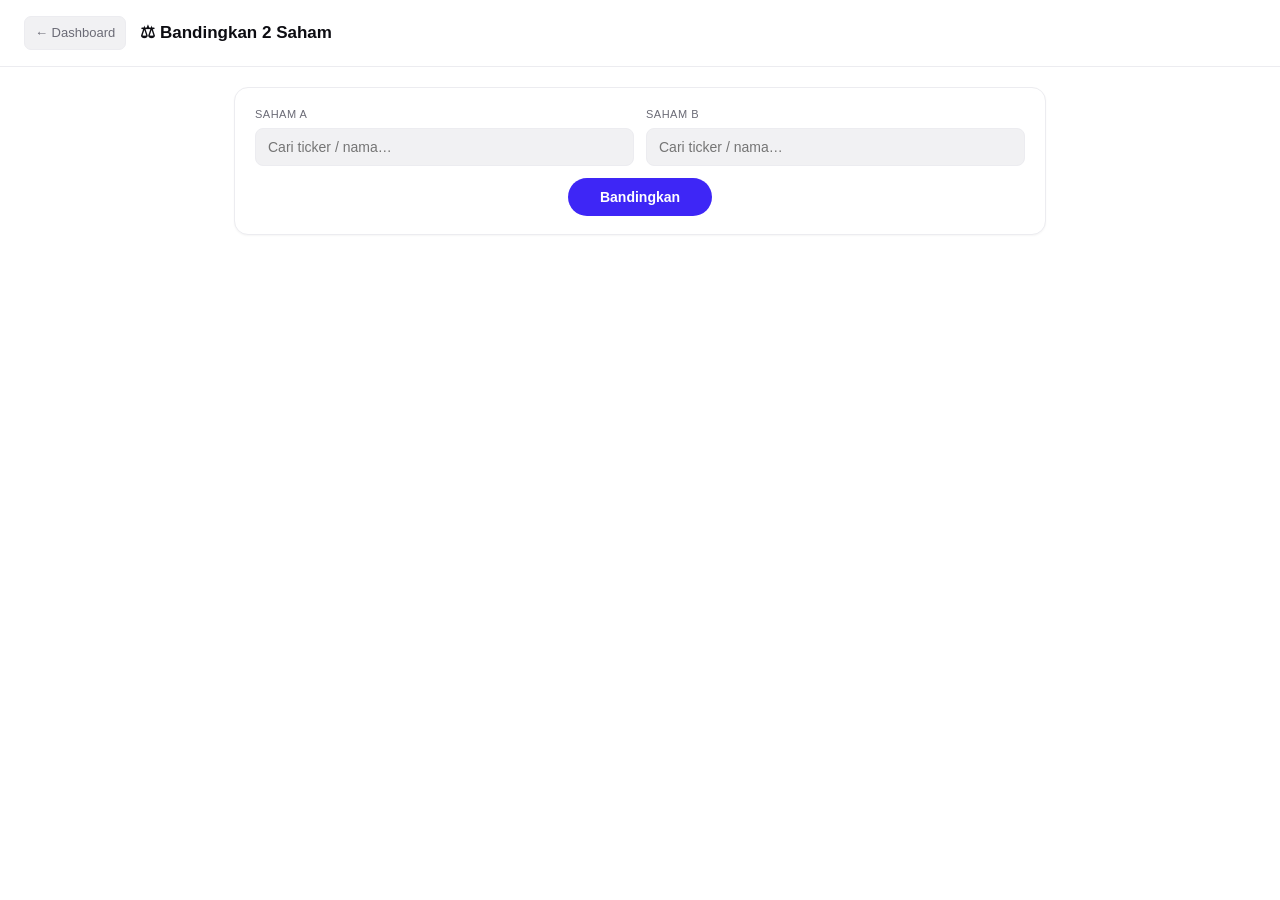
==== commit 3ebabc82: "Adopt Pluang design tokens: light default, dark retained Tahap pertama menyeragamkan tampilan dengan" ====
--- a/compare.html
+++ b/compare.html
@@ -3,7 +3,7 @@
 <head>
   <meta charset="utf-8" />
   <meta name="viewport" content="width=device-width, initial-scale=1, viewport-fit=cover" />
-  <meta name="theme-color" content="#0f1117" />
+  <meta name="theme-color" content="#ffffff" />
   <title>Bandingkan Saham · Pluang Stock Signal</title>
   <link rel="icon" href="data:image/svg+xml,%3Csvg xmlns='http://www.w3.org/2000/svg' viewBox='0 0 64 64'%3E%3Crect width='64' height='64' rx='14' fill='%230f1117'/%3E%3Cpolyline points='10,44 24,30 34,38 54,14' fill='none' stroke='%234ade80' stroke-width='6' stroke-linecap='round' stroke-linejoin='round'/%3E%3Ccircle cx='54' cy='14' r='5' fill='%234ade80'/%3E%3C/svg%3E" />
   <link rel="stylesheet" href="styles.css" />
--- a/styles.css
+++ b/styles.css
@@ -1,25 +1,94 @@
+/* =====================================================================
+   Token desain — mengikuti aplikasi Pluang.
+   Nilai warna diambil dari piksel screen recording aplikasinya:
+   ungu #3E26F6 (tombol Beli), hijau #28D929 & merah #EE3241 (bar
+   Analisis Teknikal), permukaan #F1F1F3, banner #ECEEFD.
+   Catatan: #28D929 terlalu terang untuk teks kecil di latar putih
+   (kontrasnya gagal), jadi teks naik/turun memakai varian yang sedikit
+   lebih pekat; warna aslinya tetap dipakai untuk bar, pill, dan isian.
+   ===================================================================== */
 :root {
+  /* Permukaan */
+  --bg: #ffffff;
+  --panel: #ffffff;
+  --panel-2: #f1f1f3;
+  --border: #ececf0;
+  --text: #0d0d12;
+  --muted: #6b6b76;
+
+  /* Merek */
+  --brand: #3e26f6;
+  --brand-soft: #eceefd;
+  --accent: #3e26f6;
+  --accent-2: #3e26f6;
+  --on-brand: #ffffff;
+
+  /* Arah pasar */
+  --up: #0fa81b;          /* teks */
+  --down: #d92534;        /* teks */
+  --up-fill: #28d929;     /* bar, pill, isian */
+  --down-fill: #ee3241;
+  --flat: #9a9aa5;
+
+  /* Semantik badge */
+  --red: #ee3241;
+  --orange: #f0762a;
+  --yellow: #d99400;
+  --green: #0fa81b;
+  --gray: #8a8a94;
+
+  /* Bentuk */
+  --r-sm: 10px;
+  --r-md: 14px;
+  --r-lg: 18px;
+  --r-pill: 999px;
+  --shadow-card: 0 1px 2px rgba(13, 13, 18, 0.04);
+  --shadow-pop: 0 12px 32px rgba(13, 13, 18, 0.14);
+
+  --safe-top: env(safe-area-inset-top, 0px);
+  --safe-bot: env(safe-area-inset-bottom, 0px);
+}
+
+/* Tema gelap — dipertahankan untuk baca malam; memakai ungu yang sama
+   tapi dinaikkan luminansinya supaya tetap terbaca di latar gelap. */
+:root[data-theme="dark"] {
   --bg: #0f1117;
   --panel: #161a23;
   --panel-2: #1d2230;
   --border: #262c3a;
   --text: #e6e8ee;
   --muted: #8a93a6;
-  --accent: #4ade80;
-  --accent-2: #38bdf8;
-  --up: #22c55e;
-  --down: #ef4444;
+
+  --brand: #7c67ff;
+  --brand-soft: #1d1a3a;
+  --accent: #7c67ff;
+  --accent-2: #7c67ff;
+  --on-brand: #ffffff;
+
+  --up: #35d94a;
+  --down: #ff5f6d;
+  --up-fill: #28d929;
+  --down-fill: #ee3241;
   --flat: #94a3b8;
+
   --red: #ef4444;
   --orange: #f97316;
   --yellow: #eab308;
-  --green: #22c55e;
+  --green: #35d94a;
   --gray: #6b7280;
-  --safe-top: env(safe-area-inset-top, 0px);
-  --safe-bot: env(safe-area-inset-bottom, 0px);
+
+  --shadow-card: 0 1px 2px rgba(0, 0, 0, 0.4);
+  --shadow-pop: 0 12px 32px rgba(0, 0, 0, 0.5);
 }
 
 * { box-sizing: border-box; -webkit-tap-highlight-color: transparent; }
+
+/* Anak grid/flex punya min-width:auto, jadi ia menolak menyusut di bawah
+   lebar min-content-nya — itu yang bikin kartu 531px di viewport 390px dan
+   memotong isi di sisi kanan. Lantai itu dilepas di sini, sekali untuk semua. */
+main, main > *, .kpi-row, .kpi, .forever-grid, .forever-card,
+.card, .controls, .controls label, .guide-panel, .guide-summary { min-width: 0; }
+.kpi .lbl, .forever-card .name, .guide-hint { overflow-wrap: anywhere; }
 
 html, body {
   margin: 0; padding: 0;
@@ -32,14 +101,14 @@
 }
 body { padding-bottom: var(--safe-bot); }
 
-a { color: var(--accent-2); text-decoration: none; }
+a { color: var(--brand); text-decoration: none; }
 a:hover { text-decoration: underline; }
 
 /* ── Header ── */
 header {
-  padding: calc(20px + var(--safe-top)) 32px 20px;
+  padding: calc(18px + var(--safe-top)) 24px 16px;
   border-bottom: 1px solid var(--border);
-  background: linear-gradient(180deg, var(--panel) 0%, var(--bg) 100%);
+  background: var(--panel);
 }
 header h1 { margin: 0 0 4px; font-size: 20px; }
 header p  { margin: 0; color: var(--muted); font-size: 12px; }
@@ -76,11 +145,11 @@
 }
 .refresh-btn {
   display: inline-flex; align-items: center; gap: 6px;
-  min-height: 36px; padding: 6px 14px;
-  background: var(--accent-2);
-  color: #0f1117;
-  border: none; border-radius: 999px;
-  font-weight: 700; font-size: 13px;
+  min-height: 40px; padding: 8px 18px;
+  background: var(--brand);
+  color: var(--on-brand);
+  border: none; border-radius: var(--r-pill);
+  font-weight: 700; font-size: 13.5px;
   cursor: pointer;
   font-family: inherit;
   transition: transform 0.1s, opacity 0.2s;
@@ -90,6 +159,21 @@
 .refresh-btn .ico { font-size: 16px; display: inline-block; }
 .refresh-btn.loading .ico { animation: spin 1s linear infinite; }
 @keyframes spin { to { transform: rotate(360deg); } }
+
+/* Portal ke pengalaman 3D imersif (world.html) — sengaja mencolok */
+.world-link {
+  display: inline-flex; align-items: center; gap: 7px;
+  min-height: 40px; padding: 8px 18px;
+  border-radius: var(--r-pill); text-decoration: none;
+  font-weight: 700; font-size: 13.5px; font-family: inherit;
+  color: var(--brand);
+  background: var(--brand-soft);
+  border: 1px solid transparent;
+  transition: transform 0.15s, filter 0.15s;
+}
+.world-link:hover { transform: translateY(-1px); filter: brightness(0.98); text-decoration: none; }
+.world-link:active { transform: scale(0.97); }
+.world-link .ico { font-size: 15px; line-height: 1; }
 
 /* Toast */
 .toast {
@@ -101,7 +185,7 @@
   border-radius: 999px;
   padding: 10px 18px;
   font-size: 13px;
-  box-shadow: 0 8px 24px rgba(0,0,0,0.4);
+  box-shadow: var(--shadow-pop);
   z-index: 60;
   max-width: calc(100vw - 32px);
   text-align: center;
@@ -110,25 +194,33 @@
   pointer-events: none;
 }
 .toast.show { transform: translateX(-50%) translateY(0); opacity: 1; }
-.toast.success { border-color: var(--green); }
-.toast.error   { border-color: var(--red);   color: #fecaca; }
+.toast-link {
+  color: var(--brand);
+  text-decoration: underline;
+  font-weight: 600;
+  pointer-events: auto;   /* .toast sendiri pointer-events:none */
+  white-space: nowrap;
+}
+.toast.show { pointer-events: auto; }
+.toast.success { border-color: var(--up-fill); }
+.toast.error   { border-color: var(--down-fill); }
 
 /* PAT modal buttons */
 .pat-actions { display: flex; gap: 8px; flex-wrap: wrap; }
 .btn-primary, .btn-secondary, .btn-danger {
   flex: 1;
-  min-height: 40px;
-  padding: 8px 14px;
-  border-radius: 8px;
-  font-weight: 600;
-  font-size: 13px;
+  min-height: 46px;
+  padding: 10px 16px;
+  border-radius: var(--r-pill);
+  font-weight: 700;
+  font-size: 14px;
   cursor: pointer;
   border: 1px solid var(--border);
   font-family: inherit;
 }
-.btn-primary   { background: var(--accent-2); color: #0f1117; border-color: var(--accent-2); }
+.btn-primary   { background: var(--brand); color: var(--on-brand); border-color: var(--brand); }
 .btn-secondary { background: var(--panel-2); color: var(--text); }
-.btn-danger    { background: transparent; color: var(--red); border-color: var(--red); }
+.btn-danger    { background: transparent; color: var(--down); border-color: var(--down); }
 .btn-primary:active, .btn-secondary:active, .btn-danger:active { transform: scale(0.98); }
 
 /* ── Layout ── */
@@ -143,8 +235,9 @@
 .card {
   background: var(--panel);
   border: 1px solid var(--border);
-  border-radius: 12px;
+  border-radius: var(--r-md);
   padding: 18px 20px;
+  box-shadow: var(--shadow-card);
 }
 .card h2 { margin: 0 0 12px; font-size: 15px; letter-spacing: 0.2px; }
 .card .subtitle { color: var(--muted); margin: -8px 0 12px; font-size: 12px; }
@@ -545,7 +638,7 @@
     flex-direction: column;
     align-items: stretch;
     gap: 8px;
-    box-shadow: 0 4px 12px rgba(0,0,0,0.4);
+    box-shadow: var(--shadow-pop);
   }
   .controls label {
     flex-direction: row;
@@ -770,8 +863,8 @@
   display: flex; justify-content: center;
 }
 .cmp-go-btn {
-  background: var(--accent-2); color: #0f1117;
-  border: none; border-radius: 9px;
+  background: var(--brand); color: var(--on-brand);
+  border: none; border-radius: var(--r-pill);
   padding: 11px 32px; font-size: 14px; font-weight: 700;
   cursor: pointer; transition: opacity 0.15s;
 }
@@ -977,12 +1070,12 @@
 .view-tabs::-webkit-scrollbar { display: none; }
 .view-tab {
   flex: 1; min-width: max-content; white-space: nowrap;
-  background: var(--panel-2); border: 1px solid var(--border); color: var(--muted);
-  border-radius: 999px; padding: 8px 14px;
+  background: transparent; border: 1px solid var(--border); color: var(--text);
+  border-radius: var(--r-pill); padding: 9px 16px;
   font-size: 13px; font-weight: 600; cursor: pointer; font-family: inherit;
   transition: background 0.15s, color 0.15s, border-color 0.15s;
 }
-.view-tab.active { background: var(--accent-2); color: #0f1117; border-color: var(--accent-2); }
+.view-tab.active { background: var(--text); color: var(--bg); border-color: var(--text); }
 .view-info { margin-top: 0; margin-bottom: 10px; }
 
 /* Subpanel (portofolio, dividen) */
@@ -1076,24 +1169,3 @@
   .bn-ico { font-size: 18px; line-height: 1; }
 }
 
-/* ── Tema terang ── */
-:root[data-theme="light"] {
-  --bg: #f4f6fb;
-  --panel: #ffffff;
-  --panel-2: #eef1f7;
-  --border: #d6dce8;
-  --text: #1a1f2b;
-  --muted: #5b6677;
-  --accent: #15803d;
-  --accent-2: #0369a1;
-  --up: #16a34a;
-  --down: #dc2626;
-  --flat: #64748b;
-  --red: #dc2626;
-  --orange: #ea580c;
-  --yellow: #b45309;
-  --green: #16a34a;
-  --gray: #6b7280;
-}
-:root[data-theme="light"] .stock-card:active { background: var(--panel-2); border-color: var(--accent-2); }
-:root[data-theme="light"] .toast { box-shadow: 0 8px 24px rgba(0,0,0,0.18); }
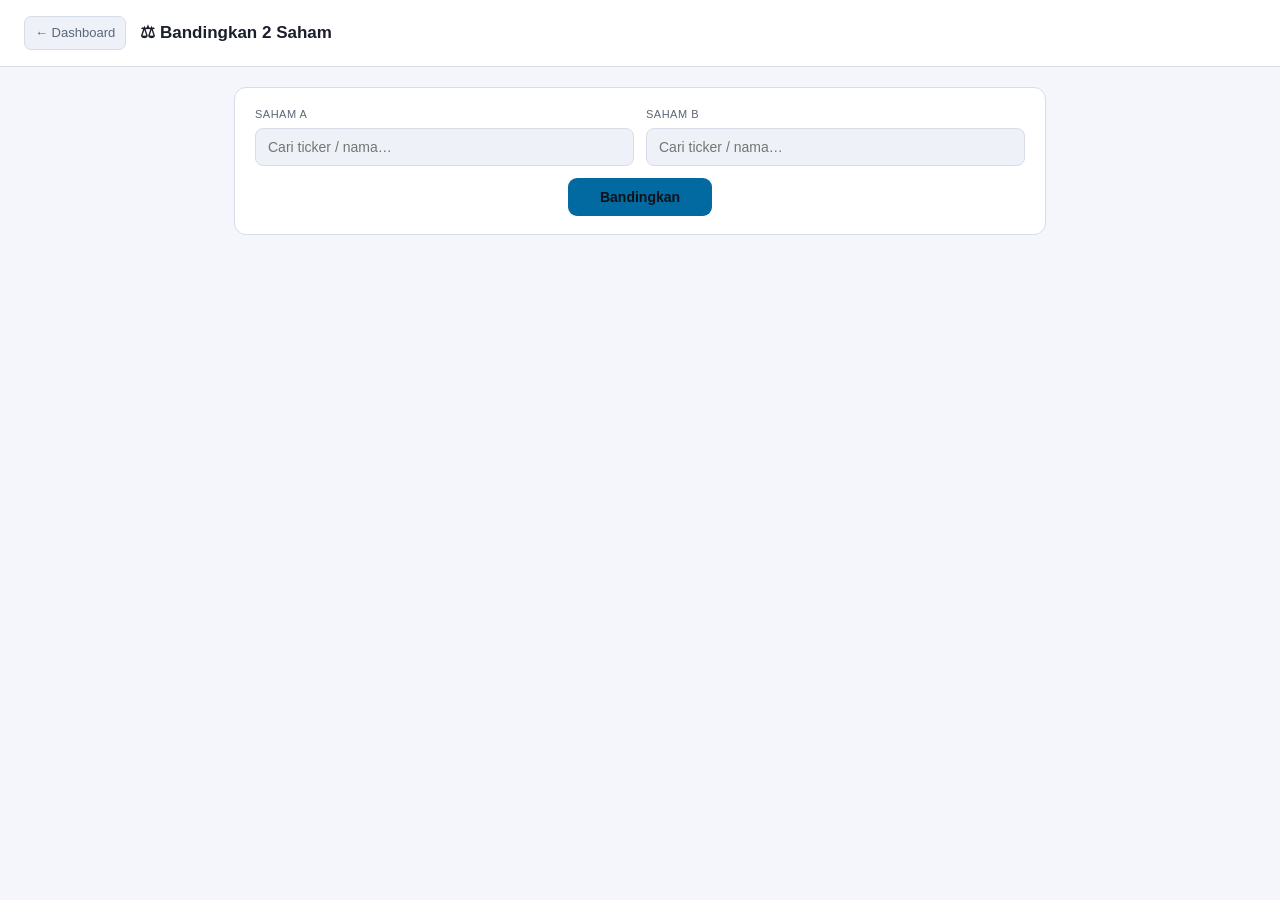
==== commit db5c6edc: "feat(ui): panel Analisis & Indikator, plus perbaikan cacat tampilan Membuat hasil Fase 1-3 benar-ben" ====
--- a/compare.html
+++ b/compare.html
@@ -3,7 +3,7 @@
 <head>
   <meta charset="utf-8" />
   <meta name="viewport" content="width=device-width, initial-scale=1, viewport-fit=cover" />
-  <meta name="theme-color" content="#ffffff" />
+  <meta name="theme-color" content="#0f1117" />
   <title>Bandingkan Saham · Pluang Stock Signal</title>
   <link rel="icon" href="data:image/svg+xml,%3Csvg xmlns='http://www.w3.org/2000/svg' viewBox='0 0 64 64'%3E%3Crect width='64' height='64' rx='14' fill='%230f1117'/%3E%3Cpolyline points='10,44 24,30 34,38 54,14' fill='none' stroke='%234ade80' stroke-width='6' stroke-linecap='round' stroke-linejoin='round'/%3E%3Ccircle cx='54' cy='14' r='5' fill='%234ade80'/%3E%3C/svg%3E" />
   <link rel="stylesheet" href="styles.css" />
@@ -44,6 +44,7 @@
   </div>
 
   <script src="data/stocks.js"></script>
+  <script src="js/theme.js"></script>
   <script src="js/signals.js"></script>
   <script src="js/compare.js"></script>
   <script>
--- a/styles.css
+++ b/styles.css
@@ -1,94 +1,25 @@
-/* =====================================================================
-   Token desain — mengikuti aplikasi Pluang.
-   Nilai warna diambil dari piksel screen recording aplikasinya:
-   ungu #3E26F6 (tombol Beli), hijau #28D929 & merah #EE3241 (bar
-   Analisis Teknikal), permukaan #F1F1F3, banner #ECEEFD.
-   Catatan: #28D929 terlalu terang untuk teks kecil di latar putih
-   (kontrasnya gagal), jadi teks naik/turun memakai varian yang sedikit
-   lebih pekat; warna aslinya tetap dipakai untuk bar, pill, dan isian.
-   ===================================================================== */
 :root {
-  /* Permukaan */
-  --bg: #ffffff;
-  --panel: #ffffff;
-  --panel-2: #f1f1f3;
-  --border: #ececf0;
-  --text: #0d0d12;
-  --muted: #6b6b76;
-
-  /* Merek */
-  --brand: #3e26f6;
-  --brand-soft: #eceefd;
-  --accent: #3e26f6;
-  --accent-2: #3e26f6;
-  --on-brand: #ffffff;
-
-  /* Arah pasar */
-  --up: #0fa81b;          /* teks */
-  --down: #d92534;        /* teks */
-  --up-fill: #28d929;     /* bar, pill, isian */
-  --down-fill: #ee3241;
-  --flat: #9a9aa5;
-
-  /* Semantik badge */
-  --red: #ee3241;
-  --orange: #f0762a;
-  --yellow: #d99400;
-  --green: #0fa81b;
-  --gray: #8a8a94;
-
-  /* Bentuk */
-  --r-sm: 10px;
-  --r-md: 14px;
-  --r-lg: 18px;
-  --r-pill: 999px;
-  --shadow-card: 0 1px 2px rgba(13, 13, 18, 0.04);
-  --shadow-pop: 0 12px 32px rgba(13, 13, 18, 0.14);
-
-  --safe-top: env(safe-area-inset-top, 0px);
-  --safe-bot: env(safe-area-inset-bottom, 0px);
-}
-
-/* Tema gelap — dipertahankan untuk baca malam; memakai ungu yang sama
-   tapi dinaikkan luminansinya supaya tetap terbaca di latar gelap. */
-:root[data-theme="dark"] {
   --bg: #0f1117;
   --panel: #161a23;
   --panel-2: #1d2230;
   --border: #262c3a;
   --text: #e6e8ee;
   --muted: #8a93a6;
-
-  --brand: #7c67ff;
-  --brand-soft: #1d1a3a;
-  --accent: #7c67ff;
-  --accent-2: #7c67ff;
-  --on-brand: #ffffff;
-
-  --up: #35d94a;
-  --down: #ff5f6d;
-  --up-fill: #28d929;
-  --down-fill: #ee3241;
+  --accent: #4ade80;
+  --accent-2: #38bdf8;
+  --up: #22c55e;
+  --down: #ef4444;
   --flat: #94a3b8;
-
   --red: #ef4444;
   --orange: #f97316;
   --yellow: #eab308;
-  --green: #35d94a;
+  --green: #22c55e;
   --gray: #6b7280;
-
-  --shadow-card: 0 1px 2px rgba(0, 0, 0, 0.4);
-  --shadow-pop: 0 12px 32px rgba(0, 0, 0, 0.5);
+  --safe-top: env(safe-area-inset-top, 0px);
+  --safe-bot: env(safe-area-inset-bottom, 0px);
 }
 
 * { box-sizing: border-box; -webkit-tap-highlight-color: transparent; }
-
-/* Anak grid/flex punya min-width:auto, jadi ia menolak menyusut di bawah
-   lebar min-content-nya — itu yang bikin kartu 531px di viewport 390px dan
-   memotong isi di sisi kanan. Lantai itu dilepas di sini, sekali untuk semua. */
-main, main > *, .kpi-row, .kpi, .forever-grid, .forever-card,
-.card, .controls, .controls label, .guide-panel, .guide-summary { min-width: 0; }
-.kpi .lbl, .forever-card .name, .guide-hint { overflow-wrap: anywhere; }
 
 html, body {
   margin: 0; padding: 0;
@@ -101,14 +32,14 @@
 }
 body { padding-bottom: var(--safe-bot); }
 
-a { color: var(--brand); text-decoration: none; }
+a { color: var(--accent-2); text-decoration: none; }
 a:hover { text-decoration: underline; }
 
 /* ── Header ── */
 header {
-  padding: calc(18px + var(--safe-top)) 24px 16px;
+  padding: calc(20px + var(--safe-top)) 32px 20px;
   border-bottom: 1px solid var(--border);
-  background: var(--panel);
+  background: linear-gradient(180deg, var(--panel) 0%, var(--bg) 100%);
 }
 header h1 { margin: 0 0 4px; font-size: 20px; }
 header p  { margin: 0; color: var(--muted); font-size: 12px; }
@@ -145,11 +76,11 @@
 }
 .refresh-btn {
   display: inline-flex; align-items: center; gap: 6px;
-  min-height: 40px; padding: 8px 18px;
-  background: var(--brand);
-  color: var(--on-brand);
-  border: none; border-radius: var(--r-pill);
-  font-weight: 700; font-size: 13.5px;
+  min-height: 36px; padding: 6px 14px;
+  background: var(--accent-2);
+  color: #0f1117;
+  border: none; border-radius: 999px;
+  font-weight: 700; font-size: 13px;
   cursor: pointer;
   font-family: inherit;
   transition: transform 0.1s, opacity 0.2s;
@@ -163,15 +94,16 @@
 /* Portal ke pengalaman 3D imersif (world.html) — sengaja mencolok */
 .world-link {
   display: inline-flex; align-items: center; gap: 7px;
-  min-height: 40px; padding: 8px 18px;
-  border-radius: var(--r-pill); text-decoration: none;
-  font-weight: 700; font-size: 13.5px; font-family: inherit;
-  color: var(--brand);
-  background: var(--brand-soft);
-  border: 1px solid transparent;
-  transition: transform 0.15s, filter 0.15s;
-}
-.world-link:hover { transform: translateY(-1px); filter: brightness(0.98); text-decoration: none; }
+  min-height: 36px; padding: 6px 15px;
+  border-radius: 999px; text-decoration: none;
+  font-weight: 700; font-size: 13px; font-family: inherit;
+  color: #1a1205;
+  background: linear-gradient(135deg, #ffce7a, #9fe3b1);
+  border: 1px solid rgba(255, 206, 122, 0.55);
+  box-shadow: 0 6px 20px -8px rgba(224, 151, 47, 0.6);
+  transition: transform 0.15s, box-shadow 0.15s, filter 0.15s;
+}
+.world-link:hover { transform: translateY(-1px); filter: brightness(1.04); box-shadow: 0 10px 28px -8px rgba(224, 151, 47, 0.72); }
 .world-link:active { transform: scale(0.97); }
 .world-link .ico { font-size: 15px; line-height: 1; }
 
@@ -185,7 +117,7 @@
   border-radius: 999px;
   padding: 10px 18px;
   font-size: 13px;
-  box-shadow: var(--shadow-pop);
+  box-shadow: 0 8px 24px rgba(0,0,0,0.4);
   z-index: 60;
   max-width: calc(100vw - 32px);
   text-align: center;
@@ -194,33 +126,25 @@
   pointer-events: none;
 }
 .toast.show { transform: translateX(-50%) translateY(0); opacity: 1; }
-.toast-link {
-  color: var(--brand);
-  text-decoration: underline;
-  font-weight: 600;
-  pointer-events: auto;   /* .toast sendiri pointer-events:none */
-  white-space: nowrap;
-}
-.toast.show { pointer-events: auto; }
-.toast.success { border-color: var(--up-fill); }
-.toast.error   { border-color: var(--down-fill); }
+.toast.success { border-color: var(--green); }
+.toast.error   { border-color: var(--red);   color: #fecaca; }
 
 /* PAT modal buttons */
 .pat-actions { display: flex; gap: 8px; flex-wrap: wrap; }
 .btn-primary, .btn-secondary, .btn-danger {
   flex: 1;
-  min-height: 46px;
-  padding: 10px 16px;
-  border-radius: var(--r-pill);
-  font-weight: 700;
-  font-size: 14px;
+  min-height: 40px;
+  padding: 8px 14px;
+  border-radius: 8px;
+  font-weight: 600;
+  font-size: 13px;
   cursor: pointer;
   border: 1px solid var(--border);
   font-family: inherit;
 }
-.btn-primary   { background: var(--brand); color: var(--on-brand); border-color: var(--brand); }
+.btn-primary   { background: var(--accent-2); color: #0f1117; border-color: var(--accent-2); }
 .btn-secondary { background: var(--panel-2); color: var(--text); }
-.btn-danger    { background: transparent; color: var(--down); border-color: var(--down); }
+.btn-danger    { background: transparent; color: var(--red); border-color: var(--red); }
 .btn-primary:active, .btn-secondary:active, .btn-danger:active { transform: scale(0.98); }
 
 /* ── Layout ── */
@@ -235,9 +159,8 @@
 .card {
   background: var(--panel);
   border: 1px solid var(--border);
-  border-radius: var(--r-md);
+  border-radius: 12px;
   padding: 18px 20px;
-  box-shadow: var(--shadow-card);
 }
 .card h2 { margin: 0 0 12px; font-size: 15px; letter-spacing: 0.2px; }
 .card .subtitle { color: var(--muted); margin: -8px 0 12px; font-size: 12px; }
@@ -638,7 +561,7 @@
     flex-direction: column;
     align-items: stretch;
     gap: 8px;
-    box-shadow: var(--shadow-pop);
+    box-shadow: 0 4px 12px rgba(0,0,0,0.4);
   }
   .controls label {
     flex-direction: row;
@@ -863,8 +786,8 @@
   display: flex; justify-content: center;
 }
 .cmp-go-btn {
-  background: var(--brand); color: var(--on-brand);
-  border: none; border-radius: var(--r-pill);
+  background: var(--accent-2); color: #0f1117;
+  border: none; border-radius: 9px;
   padding: 11px 32px; font-size: 14px; font-weight: 700;
   cursor: pointer; transition: opacity 0.15s;
 }
@@ -878,26 +801,16 @@
   border: 1px solid var(--border);
   border-radius: 12px;
   padding: 22px;
-  width: min(560px, 100%);
-  max-height: 85vh;
-  overflow: auto;
-  -webkit-overflow-scrolling: touch;
-}
-.modal h3 { margin: 0 0 4px; padding-right: 32px; }
-.modal .close {
-  position: absolute;
-  top: 8px; right: 8px;
-  width: 36px; height: 36px;
-  cursor: pointer; color: var(--muted);
-  background: none; border: none;
-  font-size: 24px; line-height: 1;
-  border-radius: 8px;
-}
-.modal .close:hover { background: var(--panel-2); color: var(--text); }
-.modal { position: relative; }
-.modal .section { margin-top: 16px; }
-.modal .section h4 { margin: 0 0 6px; font-size: 12px; color: var(--muted); text-transform: uppercase; letter-spacing: 0.6px; }
-.modal ul { margin: 4px 0 0 18px; padding: 0; }
+  /* Dulu di sini ada width:min(560px,100%) dan max-height:85vh;overflow:auto —
+     properti modal yang tersalin ke kartu halaman. Akibatnya kartu hasil
+     perbandingan lebih sempit daripada baris header tepat di atasnya, dan
+     isinya bisa ter-scroll di dalam kotaknya sendiri tanpa alasan. */
+}
+/* Blok .modal duplikat dihapus dari sini. Ia mendefinisikan ulang .modal h3,
+   .close, .section, dan ul yang sudah ada di ~baris 497-515, tanpa scope apa
+   pun — dan karena datang belakangan, ia menang. Yang paling terasa: tombol
+   tutup kehilangan latar, border, dan bentuk lingkarannya di SEMUA modal,
+   bukan hanya di halaman ini. */
 
 /* ================================================== */
 /* TABLET                                              */
@@ -1070,12 +983,12 @@
 .view-tabs::-webkit-scrollbar { display: none; }
 .view-tab {
   flex: 1; min-width: max-content; white-space: nowrap;
-  background: transparent; border: 1px solid var(--border); color: var(--text);
-  border-radius: var(--r-pill); padding: 9px 16px;
+  background: var(--panel-2); border: 1px solid var(--border); color: var(--muted);
+  border-radius: 999px; padding: 8px 14px;
   font-size: 13px; font-weight: 600; cursor: pointer; font-family: inherit;
   transition: background 0.15s, color 0.15s, border-color 0.15s;
 }
-.view-tab.active { background: var(--text); color: var(--bg); border-color: var(--text); }
+.view-tab.active { background: var(--accent-2); color: #0f1117; border-color: var(--accent-2); }
 .view-info { margin-top: 0; margin-bottom: 10px; }
 
 /* Subpanel (portofolio, dividen) */
@@ -1169,3 +1082,245 @@
   .bn-ico { font-size: 18px; line-height: 1; }
 }
 
+/* ── Tema terang ── */
+:root[data-theme="light"] {
+  --bg: #f4f6fb;
+  --panel: #ffffff;
+  --panel-2: #eef1f7;
+  --border: #d6dce8;
+  --text: #1a1f2b;
+  --muted: #5b6677;
+  --accent: #15803d;
+  --accent-2: #0369a1;
+  --up: #16a34a;
+  --down: #dc2626;
+  --flat: #64748b;
+  --red: #dc2626;
+  --orange: #ea580c;
+  --yellow: #b45309;
+  --green: #16a34a;
+  --gray: #6b7280;
+}
+:root[data-theme="light"] .stock-card:active { background: var(--panel-2); border-color: var(--accent-2); }
+:root[data-theme="light"] .toast { box-shadow: 0 8px 24px rgba(0,0,0,0.18); }
+
+/* ═══════════════════════════════════════════════════════════════════
+   Skala jarak & radius
+   Sebelumnya tiap nilai adalah angka ajaib di tempat pemakaian
+   (18px 20px, lalu 14px, lalu 10px). Token ini dipakai oleh aturan-aturan
+   baru di bawah; aturan lama dibiarkan apa adanya agar tidak berubah
+   tampilannya tanpa sengaja.
+   ═══════════════════════════════════════════════════════════════════ */
+:root {
+  --s1: 4px;  --s2: 8px;  --s3: 12px; --s4: 16px; --s5: 24px; --s6: 32px;
+  --r1: 6px;  --r2: 10px; --r3: 14px; --r-pill: 999px;
+  color-scheme: dark light;
+}
+
+/* Ring fokus. Sebelumnya seluruh 1115 baris CSS hanya punya SATU aturan
+   :focus, jadi menavigasi dashboard ini dengan keyboard praktis membutakan.
+   :focus-visible dipakai supaya klik mouse tidak ikut memunculkan ring. */
+a:focus-visible,
+button:focus-visible,
+input:focus-visible,
+select:focus-visible,
+summary:focus-visible,
+[tabindex]:focus-visible {
+  outline: 2px solid var(--accent-2);
+  outline-offset: 2px;
+  border-radius: var(--r1);
+}
+
+/* Hormati preferensi sistem untuk gerak. Shimmer, spin, marquee, dan
+   animasi angka semuanya berjalan terus-menerus di halaman ini. */
+@media (prefers-reduced-motion: reduce) {
+  *, *::before, *::after {
+    animation-duration: 0.001ms !important;
+    animation-iteration-count: 1 !important;
+    transition-duration: 0.001ms !important;
+    scroll-behavior: auto !important;
+  }
+}
+
+/* ═══════════════════════════════════════════════════════════════════
+   Halaman Bandingkan — 17 class ini dirender js/compare.js tapi TIDAK
+   pernah punya aturan CSS, jadi seluruh hasil perbandingan tampil sebagai
+   div bertumpuk tanpa gaya sama sekali.
+   ═══════════════════════════════════════════════════════════════════ */
+.cmp-headers {
+  display: grid; grid-template-columns: 1fr 1fr; gap: var(--s3);
+}
+.cmp-stock-header {
+  background: var(--panel); border: 1px solid var(--border);
+  border-radius: var(--r3); padding: var(--s4); text-align: center;
+}
+.cmp-stock-header .ticker { font-size: 20px; font-weight: 700; letter-spacing: 0.3px; }
+.cmp-stock-header .name {
+  font-size: 12px; color: var(--muted); margin: 2px 0 var(--s2);
+  overflow: hidden; text-overflow: ellipsis; white-space: nowrap;
+}
+.cmp-stock-header .scores {
+  display: flex; justify-content: center; gap: var(--s5);
+  border-top: 1px solid var(--border); padding-top: var(--s3); margin-top: var(--s2);
+}
+.cmp-sh-score .v { font-size: 22px; font-weight: 700; line-height: 1.1; }
+.cmp-sh-score .l {
+  font-size: 10px; color: var(--muted); text-transform: uppercase; letter-spacing: 0.5px;
+}
+
+/* Baris sinyal: label + dua kolom nilai, disejajarkan dengan header. */
+.cmp-signal-row {
+  display: grid; grid-template-columns: 92px 1fr 1fr;
+  gap: var(--s3); align-items: center; padding: var(--s2) 0;
+  border-bottom: 1px solid var(--border);
+}
+.cmp-signal-row:last-child { border-bottom: none; }
+.csr-label { font-size: 12px; color: var(--muted); }
+.csr-cell {
+  display: flex; align-items: center; gap: var(--s2);
+  padding: var(--s1) var(--s2); border-radius: var(--r1);
+  border: 1px solid transparent;
+}
+/* Pemenang tiap faktor ditandai — itulah gunanya membandingkan. */
+.csr-win { border-color: var(--accent); background: color-mix(in srgb, var(--accent) 10%, transparent); }
+.csr-score { font-size: 13px; font-weight: 700; min-width: 38px; font-variant-numeric: tabular-nums; }
+.csr-bar { flex: 1; height: 6px; background: var(--panel-2); border-radius: var(--r-pill); overflow: hidden; }
+.csr-bar-fill { height: 100%; border-radius: var(--r-pill); }
+
+.cmp-fund-row {
+  display: grid; grid-template-columns: 116px 1fr 1fr;
+  gap: var(--s3); padding: var(--s2) 0; border-bottom: 1px solid var(--border);
+}
+.cmp-fund-row:last-child { border-bottom: none; }
+.cfr-label { font-size: 12px; color: var(--muted); }
+.cfr-val { font-size: 13px; font-weight: 600; font-variant-numeric: tabular-nums; }
+
+.cmp-ethics-row { display: grid; grid-template-columns: 1fr 1fr; gap: var(--s3); }
+.cer-item {
+  background: var(--panel-2); border: 1px solid var(--border);
+  border-radius: var(--r2); padding: var(--s3);
+}
+.cer-item .rationale {
+  font-size: 12px; line-height: 1.6; color: var(--text);
+  margin-top: var(--s2);
+}
+.cmp-error {
+  background: color-mix(in srgb, var(--down) 12%, transparent);
+  border: 1px solid var(--down); color: var(--down);
+  border-radius: var(--r2); padding: var(--s3); font-size: 13px;
+}
+
+@media (max-width: 620px) {
+  /* Di layar sempit label kolom pindah ke atas agar angkanya tetap terbaca. */
+  .cmp-signal-row { grid-template-columns: 1fr 1fr; }
+  .cmp-signal-row .csr-label:first-child { grid-column: 1 / -1; }
+  .cmp-fund-row { grid-template-columns: 1fr 1fr; }
+  .cmp-fund-row .cfr-label { grid-column: 1 / -1; }
+  .cmp-headers, .cmp-ethics-row { grid-template-columns: 1fr; }
+}
+
+/* ═══════════════════════════════════════════════════════════════════
+   Panel Analisis — narasi aturan atau brief AI, plus Tanya AI
+   ═══════════════════════════════════════════════════════════════════ */
+.brief-slot { min-height: 90px; }
+.brief-head { display: flex; align-items: center; gap: var(--s2); flex-wrap: wrap; margin-bottom: var(--s3); }
+.src-badge {
+  font-size: 10px; font-weight: 700; letter-spacing: 0.4px; text-transform: uppercase;
+  padding: 3px var(--s2); border-radius: var(--r-pill); border: 1px solid;
+}
+.src-ai { color: var(--accent-2); border-color: var(--accent-2); }
+.src-rule { color: var(--muted); border-color: var(--border); }
+.brief-conf { font-size: 11px; color: var(--muted); }
+.conf-tinggi { color: var(--up); }
+.conf-rendah { color: var(--flat); }
+
+.brief-lede { font-size: 14px; line-height: 1.65; margin: 0 0 var(--s4); }
+.brief-sec { margin-bottom: var(--s3); }
+.brief-sec h5 {
+  margin: 0 0 var(--s1); font-size: 11px; text-transform: uppercase;
+  letter-spacing: 0.5px; color: var(--muted);
+}
+.brief-sec p { margin: 0; font-size: 13px; line-height: 1.6; }
+.brief-list { margin: 0; padding-left: 18px; font-size: 13px; line-height: 1.7; }
+.brief-list.cat-pos li::marker { color: var(--up); }
+.brief-list.cat-neg li::marker { color: var(--down); }
+.brief-levels {
+  display: flex; flex-wrap: wrap; gap: var(--s4);
+  padding: var(--s3) 0; margin-top: var(--s2);
+  border-top: 1px solid var(--border); font-size: 12px; color: var(--muted);
+}
+.brief-levels strong { color: var(--text); font-variant-numeric: tabular-nums; }
+.brief-horizon { flex-basis: 100%; }
+
+/* Tanya AI */
+.ask-box { margin-top: var(--s5); padding-top: var(--s4); border-top: 1px solid var(--border); }
+.ask-box h5 {
+  margin: 0 0 var(--s2); font-size: 11px; text-transform: uppercase;
+  letter-spacing: 0.5px; color: var(--muted);
+}
+.note.warn { color: var(--orange); }
+.ask-chips { display: flex; flex-wrap: wrap; gap: var(--s2); margin-bottom: var(--s2); }
+.ask-chip {
+  font-family: inherit; font-size: 12px; cursor: pointer;
+  padding: var(--s1) var(--s3); border-radius: var(--r-pill);
+  background: var(--panel-2); border: 1px solid var(--border); color: var(--text);
+}
+.ask-chip:hover { border-color: var(--accent-2); }
+.ask-row { display: flex; gap: var(--s2); }
+.ask-input, .ask-key-input {
+  flex: 1; min-width: 0; font-family: inherit; font-size: 13px;
+  padding: var(--s2) var(--s3); border-radius: var(--r2);
+  background: var(--panel-2); border: 1px solid var(--border); color: var(--text);
+}
+.ask-key-input { width: 100%; margin-bottom: var(--s2); }
+.ask-send, .ask-setup-btn {
+  font-family: inherit; font-size: 13px; font-weight: 700; cursor: pointer;
+  padding: var(--s2) var(--s4); border: none; border-radius: var(--r2);
+  background: var(--accent-2); color: var(--bg);
+}
+.ask-send:disabled { opacity: 0.55; cursor: wait; }
+.ask-answer {
+  margin-top: var(--s3); font-size: 13px; line-height: 1.7;
+  white-space: pre-wrap; word-break: break-word;
+}
+.ask-answer.err { color: var(--down); }
+
+/* ═══════════════════════════════════════════════════════════════════
+   Panel Indikator
+   ═══════════════════════════════════════════════════════════════════ */
+.ind-group {
+  margin: var(--s4) 0 var(--s2); font-size: 11px; text-transform: uppercase;
+  letter-spacing: 0.5px; color: var(--muted);
+}
+.ind-group:first-child { margin-top: 0; }
+.ind-rows { display: flex; flex-direction: column; }
+.ind-row {
+  display: grid; grid-template-columns: 1fr auto auto;
+  gap: var(--s3); align-items: center;
+  padding: var(--s2) 0; border-bottom: 1px solid var(--border);
+}
+.ind-row:last-child { border-bottom: none; }
+.ind-label { font-size: 13px; }
+.ind-label[title] { cursor: help; border-bottom: 1px dotted var(--border); }
+.ind-value { font-size: 13px; font-weight: 600; font-variant-numeric: tabular-nums; }
+/* Chip keadaan inilah yang mengubah deretan angka jadi terbaca sekilas. */
+.ind-chip {
+  font-size: 10px; font-weight: 700; text-transform: uppercase; letter-spacing: 0.3px;
+  padding: 2px var(--s2); border-radius: var(--r-pill); min-width: 62px; text-align: center;
+}
+.chip-bull  { color: var(--up);     background: color-mix(in srgb, var(--up) 15%, transparent); }
+.chip-bear  { color: var(--down);   background: color-mix(in srgb, var(--down) 15%, transparent); }
+.chip-flat  { color: var(--muted);  background: var(--panel-2); }
+.chip-weak  { color: var(--flat);   background: var(--panel-2); }
+.chip-watch { color: var(--orange); background: color-mix(in srgb, var(--orange) 15%, transparent); }
+
+/* Bingkai chart. .chart-wrap dan .finviz-chart dirender js/app.js tapi juga
+   tidak pernah punya aturan CSS — gambarnya masuk mentah ke modal gelap. */
+.chart-wrap {
+  border: 1px solid var(--border); border-radius: var(--r2);
+  overflow: hidden; background: var(--panel-2); min-height: 120px;
+}
+.finviz-chart { display: block; width: 100%; height: auto; }
+.tv-note { font-size: 11px; color: var(--muted); margin-top: var(--s2); }
+/* Baris skeleton tabel desktop — pasangan .skeleton-card yang sudah ada. */
+.skeleton-row td { padding: 14px 10px; border-bottom: 1px solid var(--border); }
